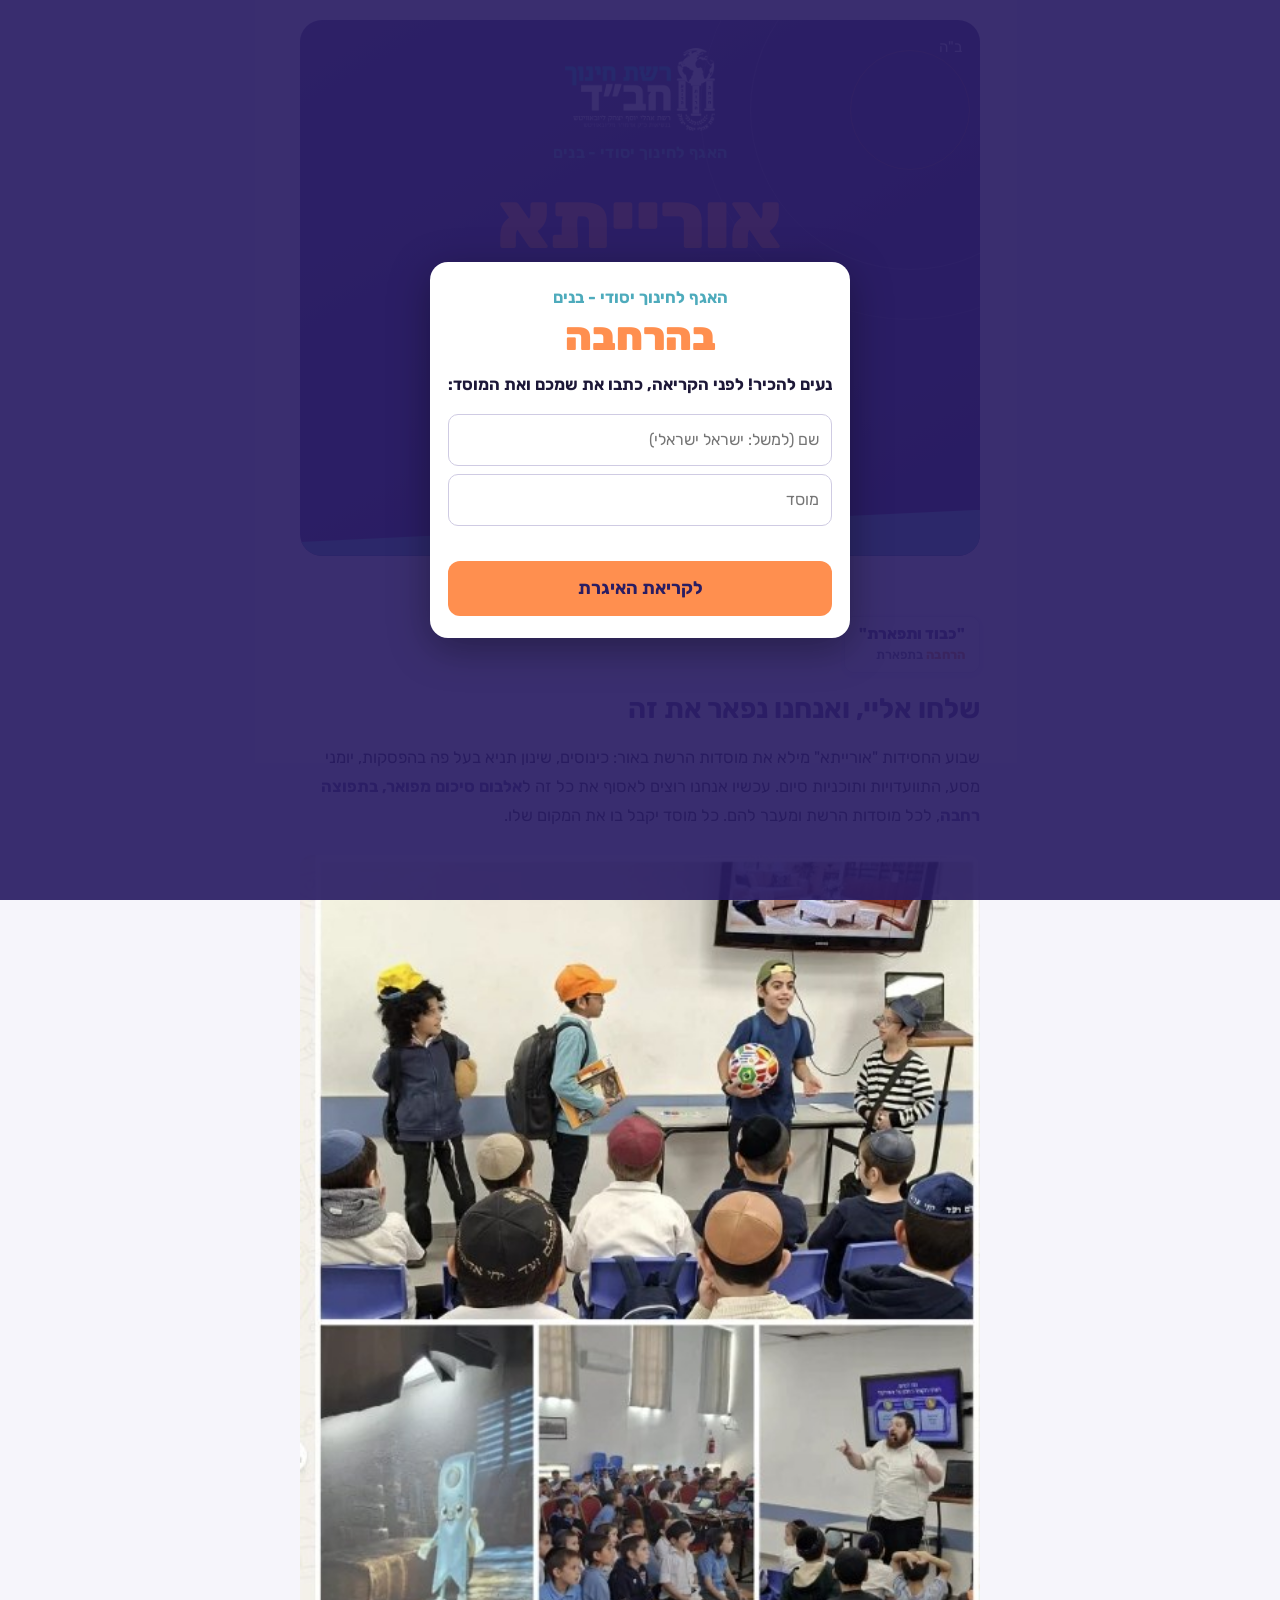
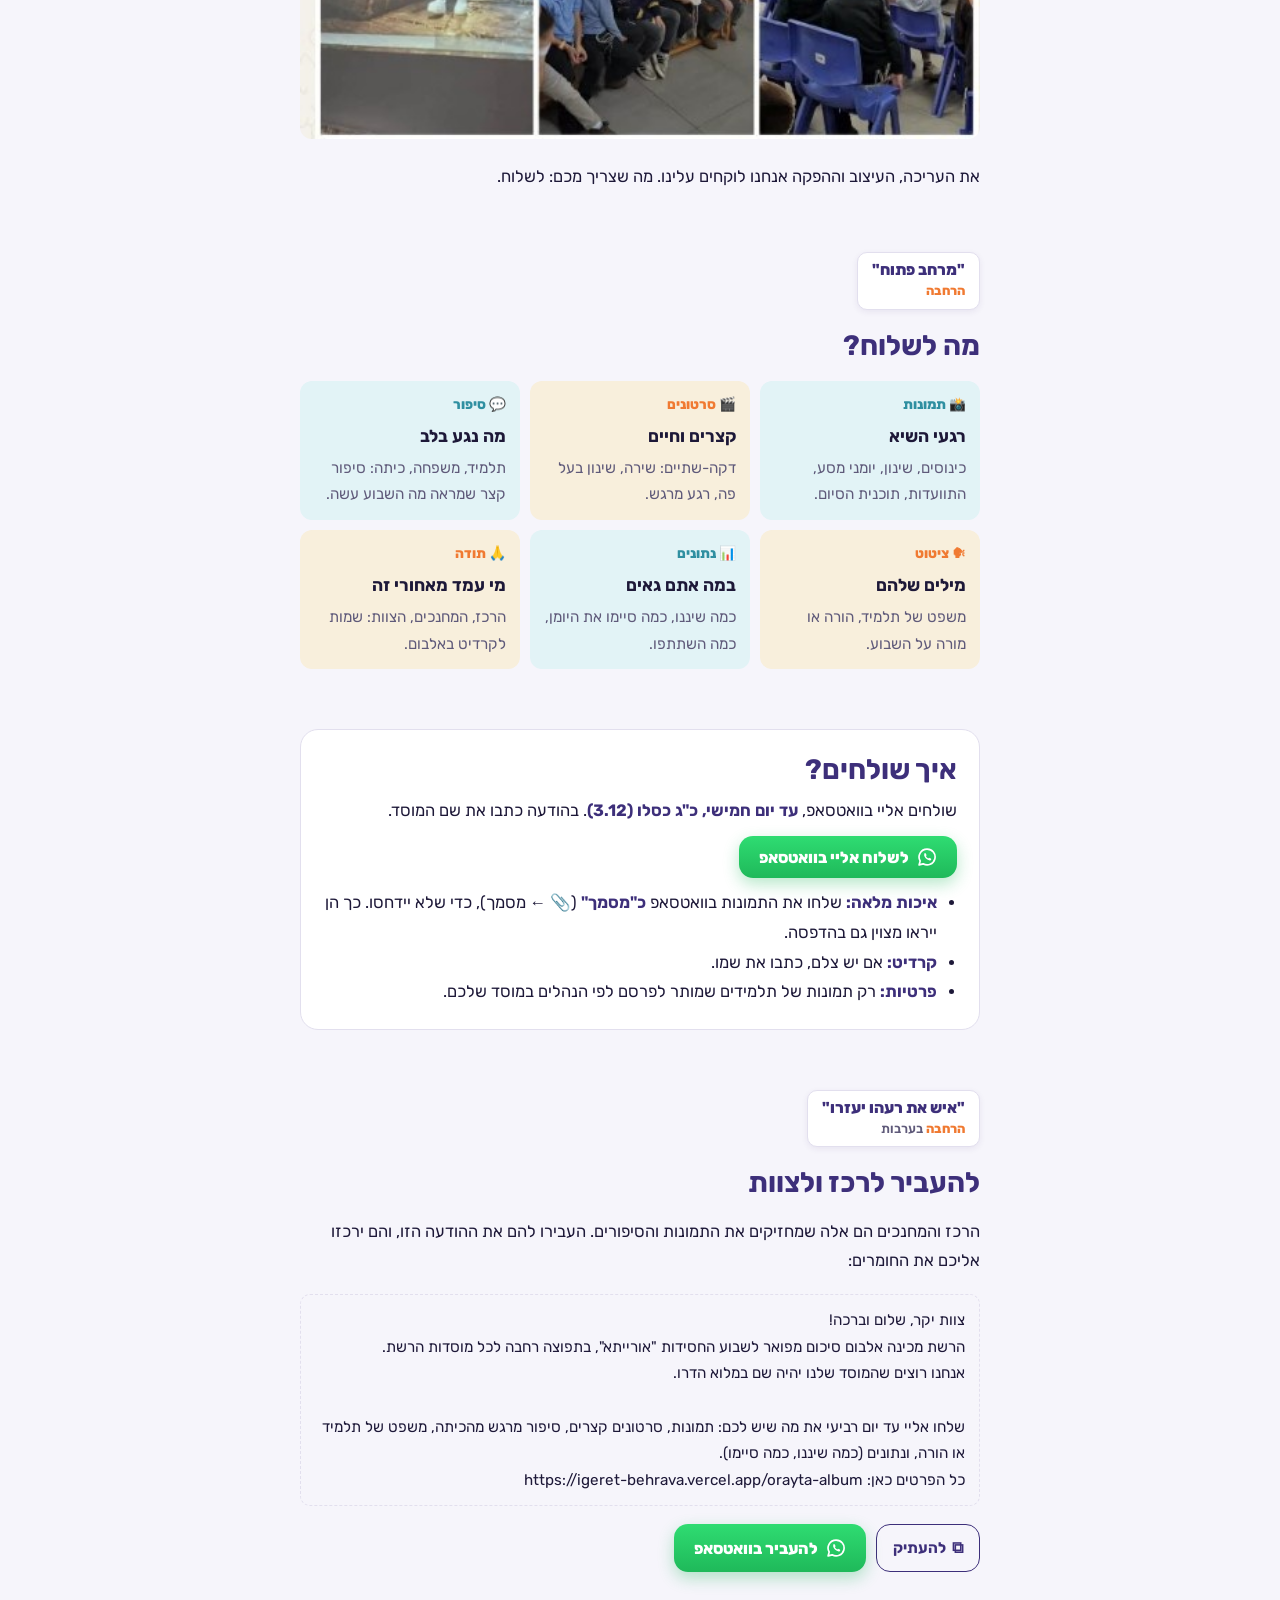
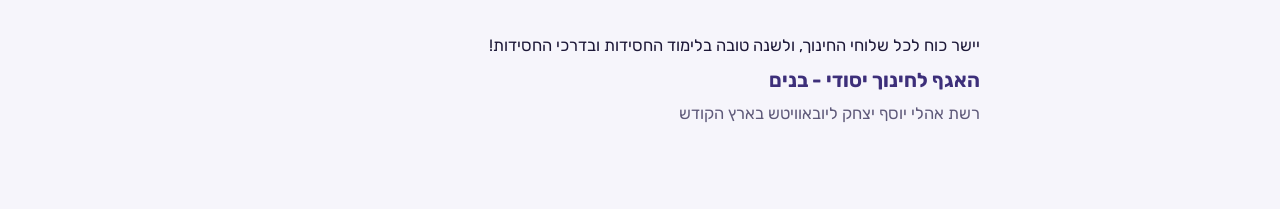
==== orayta-album/index.html @ 4c63851b "Orayta album: a standalone page – what to send, how, and a message for the staff; linked from Vayish" ====
<!doctype html>
<html lang="he" dir="rtl">
<head>
<meta charset="utf-8">
<meta name="viewport" content="width=device-width, initial-scale=1, viewport-fit=cover">
<title>בהרחבה · אלבום שבוע החסידות &quot;אורייתא&quot;</title>
<meta name="description" content="אלבום שבוע החסידות &quot;אורייתא&quot; | האגף לחינוך יסודי - בנים">
<meta property="og:type" content="article">
<meta property="og:title" content="בהרחבה | אלבום שבוע החסידות &quot;אורייתא&quot;">
<meta property="og:description" content="האגף לחינוך יסודי - בנים · רשת אהלי יוסף יצחק">
<meta property="og:image" content="https://igeret-behrava.vercel.app/orayta-album/cover.png?v=faf0946f">
<meta property="og:image:width" content="1200">
<meta property="og:image:height" content="630">
<meta property="og:url" content="https://igeret-behrava.vercel.app/orayta-album">
<meta name="twitter:card" content="summary_large_image">
<link rel="icon" href="/favicon.png">
<style>:root{padding-top:env(safe-area-inset-top);padding-bottom:env(safe-area-inset-bottom)}body{margin:0}img{max-width:100%}[hidden]{display:none!important}</style>
</head>
<body>
<link rel="preconnect" href="https://fonts.googleapis.com">
<link rel="stylesheet" href="https://fonts.googleapis.com/css2?family=Rubik:wght@400;500;700;800;900&display=swap">
<style>
/* Layout: one calm reading column that "breathes" — wide air between sections; rings motif = הרחבה. Brand: network purple + turquoise. */
:root{
  --bg:#f6f5fb; --surface:#ffffff; --ink:#1d1838; --muted:#5f5a7a; --line:#e2dfee;
  --brand:#3d2f7a; --brand-soft:#eeebf7; --orange:#f07a32; --teal:#2f8fa1; --teal-soft:#e2f3f6; --gold:#b9861f; --gold-soft:#f8efdc;
  --fill:#fff2b3; --fill-ink:#5a4500; --btn-ink:#ffffff;
  --display:"Rubik","Segoe UI",Arial,sans-serif;
  --body:"Rubik","Segoe UI",Arial,sans-serif;
  --r:14px;
}
@media (prefers-color-scheme: dark){:root:not([data-theme="light"]){
  --bg:#120f22; --surface:#1b1731; --ink:#ece9f7; --muted:#a49fbe; --line:#2c2748;
  --brand:#b8aef0; --brand-soft:#2a2247; --orange:#ff8f4f; --teal:#4eabbc; --teal-soft:#14303a; --gold:#e2b45a; --gold-soft:#2b2516;
  --fill:#4a3d0c; --fill-ink:#ffe792; --btn-ink:#1b1538; color-scheme:dark}}
:root[data-theme="dark"]{
  --bg:#120f22; --surface:#1b1731; --ink:#ece9f7; --muted:#a49fbe; --line:#2c2748;
  --brand:#b8aef0; --brand-soft:#2a2247; --orange:#ff8f4f; --teal:#4eabbc; --teal-soft:#14303a; --gold:#e2b45a; --gold-soft:#2b2516;
  --fill:#4a3d0c; --fill-ink:#ffe792; --btn-ink:#1b1538; color-scheme:dark}

*{box-sizing:border-box}
body{background:var(--bg);color:var(--ink);font-family:var(--body);font-size:16.5px;line-height:1.75;font-weight:400;
  padding-left:max(16px,env(safe-area-inset-left,0px));padding-right:max(16px,env(safe-area-inset-right,0px))}
.wrap{max-width:680px;margin:0 auto;padding-block:20px 80px;display:flex;flex-direction:column;gap:60px}
h1,h2,h3{font-family:var(--display);text-wrap:balance;margin:0;line-height:1.25;color:var(--brand)}
h2{font-size:1.75rem;font-weight:700}
h3{font-size:1.2rem;font-weight:700}
p{margin:0}
.bh{font-family:var(--display);font-size:.95rem;color:var(--muted)}
.eyebrow{font-size:.8rem;font-weight:700;letter-spacing:.06em;color:var(--teal)}
.tag{display:inline-flex;flex-direction:column;align-items:flex-start;gap:0;background:var(--surface);border:1px solid var(--line);border-radius:10px;padding:6px 14px;width:fit-content;box-shadow:0 2px 6px rgba(59,42,120,.08)}
.tag b{font-weight:800;color:var(--brand);font-size:.98rem;line-height:1.35}
.tag span{font-size:.8rem;color:var(--muted);font-weight:600}
.tag i{font-style:normal;color:var(--orange);font-weight:800}
section{display:flex;flex-direction:column;gap:18px}
.lead{font-size:1.08rem;color:var(--muted)}
mark.fill{background:var(--fill);color:var(--fill-ink);padding:0 6px;border-radius:4px;font-weight:600}
strong{color:var(--brand)}

/* Hero */
.hero{position:relative;padding:28px 24px 64px;gap:14px;overflow:hidden;border-radius:22px;background:linear-gradient(150deg,#594e93 0%,#43367f 45%,#2a1d63 100%);color:#fff;align-items:center;text-align:center}
.hero::after{content:"";position:absolute;inset:auto 0 0 0;height:46px;background:#4eabbc;clip-path:polygon(0 70%,100% 0,100% 100%,0 100%)}
.hero .bh{position:absolute;top:14px;inset-inline-start:18px;color:#d9d1f2}
.hero .logo{width:150px;height:auto;position:relative}
.hero .dept{font-weight:700;font-size:1rem;color:#4eabbc;letter-spacing:.02em;position:relative;margin-top:-6px}
.hero .word{font-family:var(--display);font-weight:900;color:#ff8f4f;font-size:clamp(3rem,13vw,5rem);line-height:1;letter-spacing:-.01em;position:relative}
.hero .sub{font-weight:700;font-size:1.15rem;position:relative}
.hero .band{background:#4eabbc;color:#2a1d63;font-weight:700;font-size:.9rem;padding:5px 14px;position:relative;max-width:100%}
.hero h1{color:#fff;font-size:clamp(1.6rem,5.5vw,2.2rem);font-weight:800;position:relative;margin-top:6px}
.hero .toc{justify-content:center}.hero .toc a{background:rgba(255,255,255,.1);border-color:rgba(255,255,255,.28);color:#fff}.hero .toc a:hover{border-color:#ff8f4f}
.hero .rings span{border-color:#fff}.hero .rings span:nth-child(4){border-color:#ff8f4f}
.rings{position:absolute;inset-inline-start:-140px;top:-120px;width:420px;height:420px;pointer-events:none;opacity:.6}
.rings span{position:absolute;inset:0;border:1.5px solid var(--teal);border-radius:50%;opacity:.25;animation:breathe 7s ease-in-out infinite}
.rings span:nth-child(2){inset:50px;animation-delay:.6s;opacity:.3}
.rings span:nth-child(3){inset:100px;animation-delay:1.2s;opacity:.35;border-color:var(--brand)}
.rings span:nth-child(4){inset:150px;animation-delay:1.8s;border-color:var(--gold);opacity:.6}
@keyframes breathe{0%,100%{transform:scale(.94)}50%{transform:scale(1.05)}}
@media (prefers-reduced-motion:reduce){.rings span{animation:none}}
.brand{display:flex;justify-content:space-between;align-items:baseline;gap:12px;flex-wrap:wrap;position:relative}
.brand .name{font-family:var(--display);font-weight:900;font-size:1.05rem;color:var(--brand);letter-spacing:.02em}
.slogan{font-size:.85rem;color:var(--muted);letter-spacing:.03em;position:relative}
.hero h1{font-size:clamp(2.2rem,8vw,3.3rem);font-weight:900;position:relative}
.hero h1 em{font-style:normal;color:#ff8f4f}
.meta{font-size:.92rem;color:var(--muted);position:relative}
.toc{display:flex;flex-wrap:wrap;gap:8px;position:relative}
.toc a{font-size:.85rem;font-weight:600;color:var(--brand);text-decoration:none;border:1px solid var(--line);background:var(--surface);border-radius:999px;padding:4px 12px}
.toc a:hover{border-color:var(--brand)}

/* Torah */
.verse{font-family:var(--display);font-weight:700;font-size:clamp(1.35rem,4.6vw,1.7rem);font-weight:700;color:var(--brand);
  line-height:1.55;padding-inline-start:20px;border-inline-start:3px solid var(--orange)}
.verse small{display:block;font-family:var(--body);font-size:.85rem;font-weight:600;color:var(--muted);margin-top:6px}
.qkinds{display:grid;grid-template-columns:repeat(2,1fr);gap:10px}
.qk{background:var(--surface);border:1px solid var(--line);border-radius:var(--r);padding:14px;display:flex;flex-direction:column;gap:4px;min-width:0}
.qk .n{font-family:var(--display);font-weight:900;font-size:1.1rem;color:var(--brand)}
.qk p{font-size:.9rem;color:var(--muted);line-height:1.5}
.qk.hard{background:var(--brand);border-color:var(--brand)}
.qk.hard .n,.qk.hard p{color:#fff}
@media (prefers-color-scheme: dark){:root:not([data-theme="light"]) .qk.hard{background:#3a2c66;border-color:#3a2c66}}
:root[data-theme="dark"] .qk.hard{background:#3a2c66;border-color:#3a2c66}

/* Visit */
.stations{display:flex;gap:0;flex-wrap:wrap;margin:0;padding:0;list-style:none;counter-reset:st}
.stations li{flex:1 1 110px;display:flex;flex-direction:column;align-items:center;gap:6px;text-align:center;position:relative;padding:8px 4px;min-width:0}
.stations li::before{counter-increment:st;content:counter(st);width:34px;height:34px;border-radius:50%;display:grid;place-items:center;
  background:var(--teal-soft);color:var(--teal);font-weight:700;border:1.5px solid var(--teal);position:relative;z-index:1}
.stations li:last-child::before{background:var(--teal);color:#fff}
.stations li::after{content:"";position:absolute;top:24px;inset-inline-start:50%;width:100%;height:1.5px;background:var(--teal);opacity:.35}
.stations li:last-child::after{display:none}
.stations span{font-size:.88rem;font-weight:600}

/* Cards */
.cards{display:flex;flex-direction:column;gap:12px}
details.card{background:var(--surface);border:1px solid var(--line);border-radius:var(--r);padding:18px 20px}
details.card[open]{border-color:var(--teal)}
details.card summary{list-style:none;cursor:pointer;display:flex;flex-direction:column;gap:8px}
details.card summary::-webkit-details-marker{display:none}
details.card summary .row{display:flex;justify-content:space-between;gap:12px;align-items:flex-start}
details.card summary .chev{flex:none;color:var(--teal);font-size:1.1rem;transition:transform .2s;line-height:1.4}
details.card[open] .chev{transform:rotate(180deg)}
details.card .body{margin-top:12px;display:flex;flex-direction:column;gap:10px}
.act{font-weight:700;color:var(--orange)}
.fwd{background:var(--bg);border:1px dashed var(--line);border-radius:10px;padding:12px 14px;font-size:.95rem;white-space:pre-line}
summary:focus-visible,button:focus-visible,select:focus-visible,textarea:focus-visible,a:focus-visible{outline:2px solid var(--teal);outline-offset:3px}

/* News */
.lights{display:grid;gap:22px}
.light{display:grid;grid-template-columns:52px 1fr;gap:14px;align-items:start}
.light .place{font-family:var(--display);font-weight:900;font-size:.8rem;color:var(--gold);writing-mode:vertical-rl;transform:rotate(180deg);justify-self:center;letter-spacing:.08em;padding-top:4px}
.light div{display:flex;flex-direction:column;gap:4px;min-width:0}

/* Panels */
.panel{background:var(--surface);border:1px solid var(--line);border-radius:18px;padding:22px;display:flex;flex-direction:column;gap:16px}
.panel.riddle{background:linear-gradient(150deg,#594e93,#2a1d63);border:none;color:#fff}
.panel.riddle h2,.panel.riddle h3,.panel.riddle .eyebrow,.panel.riddle strong{color:#fff}
.panel.riddle .eyebrow{opacity:.8}
@media (prefers-color-scheme: dark){:root:not([data-theme="light"]) .panel.riddle{background:#33275c}}
:root[data-theme="dark"] .panel.riddle{background:#33275c}
.prize{display:flex;gap:14px;align-items:center;background:rgba(255,255,255,.12);border-radius:12px;padding:12px 14px}
.prize .ic{font-size:1.9rem;flex:none}
.prev{font-size:.9rem;opacity:.9;border-top:1px solid rgba(255,255,255,.25);padding-top:12px}
.panel.riddle mark.fill{background:#ffe792;color:#3b2d00}
label.q{font-weight:700;display:block;margin-bottom:6px}
.formrow{display:flex;gap:10px;flex-wrap:wrap}
.formrow>*{flex:1 1 200px;min-width:0}
select,textarea{font:inherit;font-size:16px;color:var(--ink);background:var(--bg);border:1px solid var(--line);border-radius:10px;padding:10px 12px;width:100%}
textarea{resize:vertical;min-height:76px}
button{font:inherit;font-weight:700;cursor:pointer;border:none;border-radius:10px;padding:10px 18px;background:var(--brand);color:var(--btn-ink)}
button.ghost{background:transparent;color:var(--teal);border:1px solid var(--teal)}
.panel.riddle button{background:#ff8f4f;color:#2a1d63}
button:disabled{opacity:.5;cursor:not-allowed}
.status{font-size:.88rem;color:var(--muted);min-height:1.2em}
.panel.riddle .status{color:#e9e2fb}
.note{font-size:.88rem;color:var(--muted);background:var(--teal-soft);border-radius:10px;padding:10px 14px}

.react{display:grid;grid-template-columns:repeat(4,1fr);gap:10px}
.react button{background:var(--bg);color:var(--ink);border:1px solid var(--line);display:flex;flex-direction:column;align-items:center;gap:2px;padding:12px 4px;font-weight:600;font-size:.92rem}
.react button .e{font-size:1.5rem;line-height:1.2}
.react button[aria-pressed="true"]{border-color:var(--teal);background:var(--teal-soft)}
.react a{background:var(--bg);color:var(--ink);border:1px solid var(--line);border-radius:10px;display:flex;flex-direction:column;align-items:center;gap:2px;padding:12px 4px;font-weight:600;font-size:.92rem;text-decoration:none}
.react a .e{font-size:1.5rem;line-height:1.2}
.react a[aria-pressed="true"]{border-color:var(--teal);background:var(--teal-soft)}
.react a:hover{border-color:var(--brand)}

/* Calendar */
.cal{display:flex;gap:10px;overflow-x:auto;padding-bottom:6px;scroll-snap-type:x mandatory}
.day{flex:0 0 150px;scroll-snap-align:start;background:var(--surface);border:1px solid var(--line);border-radius:var(--r);padding:14px;display:flex;flex-direction:column;gap:4px}
.day .d{font-family:var(--display);font-weight:900;font-size:1.25rem;color:var(--brand)}
.day .g{font-size:.78rem;color:var(--muted);font-variant-numeric:tabular-nums}
.day.hl{border-color:var(--gold);background:var(--gold-soft)}

/* Owner dashboard */
.owner{border:2px solid var(--gold);background:var(--gold-soft)}
.owner table{width:100%;border-collapse:collapse;font-size:.88rem}
.owner th,.owner td{text-align:start;padding:6px 8px;border-bottom:1px solid var(--line);vertical-align:top}
.owner th{font-weight:700;color:var(--muted);font-size:.78rem}
.owner .scroll{overflow-x:auto}
.owner .kpis{display:flex;gap:18px;flex-wrap:wrap}
.owner .kpis div{display:flex;flex-direction:column}
.owner .kpis b{font-family:var(--display);font-size:1.6rem;color:var(--brand);font-variant-numeric:tabular-nums}
.owner .kpis span{font-size:.8rem;color:var(--muted)}
.mini{padding:4px 10px;font-size:.8rem;border-radius:8px}



.sendbar{display:flex;gap:10px;flex-wrap:wrap;align-items:center}
.send{font-weight:700;text-decoration:none;border-radius:10px;padding:10px 16px;color:#fff;display:inline-flex;align-items:center;gap:6px}
.send.wa{background:#1f9d55}
.send.ml{background:var(--brand);color:var(--btn-ink)}
.panel.riddle .send.ml{background:#ff8f4f;color:#2a1d63}
.panel.riddle .ghost{color:#fff;border-color:rgba(255,255,255,.6)}
.hero .greet{position:relative;font-weight:700;font-size:1.05rem;color:#fff;background:rgba(255,255,255,.12);border:1px solid rgba(255,255,255,.25);border-radius:12px;padding:8px 16px}
/* Checklist */
.chk{display:flex;flex-direction:column;gap:10px}
.ci{display:flex;gap:12px;align-items:flex-start;background:var(--bg);border:1px solid var(--line);border-radius:12px;padding:12px 14px;cursor:pointer}
.ci input{width:22px;height:22px;flex:none;margin-top:3px;accent-color:var(--brand)}
.ci.on{border-color:var(--teal);background:var(--teal-soft)}
.ci.on span{color:var(--muted);text-decoration:line-through;text-decoration-color:var(--teal)}
.chk-bar{display:flex;flex-direction:column;gap:6px;font-weight:700;color:var(--brand)}
.meter{display:block;height:8px;border-radius:99px;background:var(--line);overflow:hidden}
.meter i{display:block;height:100%;width:0;background:linear-gradient(90deg,var(--teal),var(--orange));transition:width .3s}
.handoff{display:flex;flex-direction:column;gap:10px;border-top:1px dashed var(--line);padding-top:12px}
.walink{font-weight:700;color:var(--teal);text-decoration:none;border:1px solid var(--teal);border-radius:10px;padding:9px 16px}
.sign{display:flex;flex-direction:column;gap:2px}
.sign .n{font-family:var(--display);font-weight:700;font-size:1.25rem;color:var(--brand)}
.muted{color:var(--muted)}
footer{text-align:center;font-size:.85rem;color:var(--muted);display:flex;flex-direction:column;gap:4px;border-top:1px solid var(--line);padding-top:24px}
@media (max-width:460px){.qkinds{grid-template-columns:1fr}.react{grid-template-columns:repeat(2,1fr)}.stations li::after{display:none}}
.sendnow,.cta{display:inline-block;font:inherit;font-weight:700;border:none;border-radius:12px;padding:11px 22px;background:var(--orange);color:#2a1d63;cursor:pointer;text-decoration:none}
.sendnow:disabled{opacity:.7;cursor:default}
.ws{display:grid;gap:10px;grid-template-columns:repeat(auto-fit,minmax(200px,1fr))}
.w{border-radius:12px;padding:12px 14px;display:grid;gap:4px}
.w.s{background:var(--teal-soft)}
.w.c{background:var(--gold-soft)}
.w .k{font-weight:800;font-size:.85rem;color:var(--teal)}
.w.c .k{color:var(--orange)}
.w b{font-family:var(--display);font-size:1.08rem}
.w p{margin:0;font-size:.95rem;color:var(--muted)}
.wabtn{display:inline-flex;align-items:center;justify-content:center;gap:8px;font:inherit;font-weight:800;font-size:1rem;line-height:1.2;border:none;border-radius:14px;padding:11px 20px;background:linear-gradient(180deg,#2fdc72,#1fb95a);color:#fff!important;text-decoration:none;box-shadow:0 6px 16px rgba(31,185,90,.32);cursor:pointer;transition:transform .15s,box-shadow .15s}
.wabtn:hover{transform:translateY(-1px);box-shadow:0 8px 20px rgba(31,185,90,.4)}
.wabtn::before{content:"";width:20px;height:20px;flex:none;background:no-repeat center/contain url("data:image/svg+xml,%3Csvg xmlns='http://www.w3.org/2000/svg' viewBox='0 0 24 24' fill='none' stroke='white' stroke-width='2' stroke-linejoin='round'%3E%3Cpath d='M12 2.5a9.5 9.5 0 0 0-8.2 14.3L2.5 21.5l4.9-1.3A9.5 9.5 0 1 0 12 2.5z'/%3E%3Cpath d='M8.6 8.2c.3-.6.6-.7 1-.7h.5c.2 0 .4.1.5.4l.8 1.8c.1.2 0 .5-.1.6l-.6.7c.6 1.2 1.6 2.2 2.8 2.8l.7-.6c.2-.2.4-.2.6-.1l1.8.8c.3.1.4.3.4.5v.5c0 .4-.1.7-.7 1-.9.5-2.4.3-4.3-1.1-1.8-1.3-3-3-3.3-4.2-.2-.8-.1-1.4 0-1.7z' fill='white' stroke='none'/%3E%3C/svg%3E")}
.cpbtn{width:auto!important;display:inline-flex;align-items:center;gap:6px;font:inherit;font-weight:700;font-size:.95rem;border:1.5px solid var(--brand);border-radius:14px;padding:9px 16px;background:transparent;color:var(--brand);cursor:pointer}
.cpbtn::before{content:"⧉";font-size:1rem}
.panel.riddle .cpbtn{color:#fff;border-color:rgba(255,255,255,.6)}
.fwd{white-space:pre-wrap}</style>
<div class="wrap" dir="rtl" lang="he">
  <section class="hero" data-track="פתיחה">
    <div class="rings" aria-hidden="true"><span></span><span></span><span></span><span></span></div>
    <span class="bh">ב"ה</span>
    <img class="logo" alt="רשת חינוך חב&quot;ד" src="[data-uri]">
    <span class="dept">האגף לחינוך יסודי - בנים</span>
    <span class="word">אורייתא</span>
    <p class="sub">אלבום שבוע החסידות הארצי<br><span style="font-weight:500;font-size:.95rem;color:#d9d1f2">י"ב–י"ט כסלו ה'תשפ"ז</span></p>
    <p class="greet" id="greet" hidden></p>
    <h1>מה שקרה אצלכם, <em>ראוי שכולם יראו</em></h1>
  </section>

  <section data-track="האלבום">
    <span class="tag"><b>"כבוד ותפארת"</b><span><i>הרחבה</i> בתפארת</span></span>
    <h2>שלחו אליי, ואנחנו נפאר את זה</h2>
    <p>שבוע החסידות "אורייתא" מילא את מוסדות הרשת באור: כינוסים, שינון תניא בעל פה בהפסקות, יומני מסע, התוועדויות ותוכניות סיום. עכשיו אנחנו רוצים לאסוף את כל זה ל<strong>אלבום סיכום מפואר, בתפוצה רחבה</strong>, לכל מוסדות הרשת ומעבר להם. כל מוסד יקבל בו את המקום שלו.</p>
    <img src="/vayishlach/media/orayta-kinusim.jpg" alt="כינוסי הפתיחה של שבוע אורייתא" loading="lazy" style="width:100%;border-radius:12px;display:block;margin:6px 0">
    <p>את העריכה, העיצוב וההפקה אנחנו לוקחים עלינו. מה שצריך מכם: לשלוח.</p>
  </section>

  <section data-track="מה לשלוח">
    <span class="tag"><b>"מרחב פתוח"</b><span><i>הרחבה</i></span></span>
    <h2>מה לשלוח?</h2>
    <div class="ws">
      <div class="w s"><span class="k">📸 תמונות</span><b>רגעי השיא</b><p>כינוסים, שינון, יומני מסע, התוועדות, תוכנית הסיום.</p></div>
      <div class="w c"><span class="k">🎬 סרטונים</span><b>קצרים וחיים</b><p>דקה-שתיים: שירה, שינון בעל פה, רגע מרגש.</p></div>
      <div class="w s"><span class="k">💬 סיפור</span><b>מה נגע בלב</b><p>תלמיד, משפחה, כיתה: סיפור קצר שמראה מה השבוע עשה.</p></div>
      <div class="w c"><span class="k">🗣 ציטוט</span><b>מילים שלהם</b><p>משפט של תלמיד, הורה או מורה על השבוע.</p></div>
      <div class="w s"><span class="k">📊 נתונים</span><b>במה אתם גאים</b><p>כמה שיננו, כמה סיימו את היומן, כמה השתתפו.</p></div>
      <div class="w c"><span class="k">🙏 תודה</span><b>מי עמד מאחורי זה</b><p>הרכז, המחנכים, הצוות: שמות לקרדיט באלבום.</p></div>
    </div>
  </section>

  <section class="panel" data-track="איך שולחים" style="gap:10px">
    <h2 style="margin:0">איך שולחים?</h2>
    <p style="margin:0">שולחים אליי בוואטסאפ, <strong>עד יום חמישי, כ"ג כסלו (3.12)</strong>. בהודעה כתבו את שם המוסד.</p>
    <div><a class="wabtn" data-link="אלבום: וואטסאפ" href="https://wa.me/972533129694?text=%D7%9C%D7%90%D7%9C%D7%91%D7%95%D7%9D%20%22%D7%90%D7%95%D7%A8%D7%99%D7%99%D7%AA%D7%90%22%0A%D7%9E%D7%95%D7%A1%D7%93%3A%20%0A%D7%A9%D7%9D%3A%20%0A%D7%9E%D7%94%20%D7%90%D7%A0%D7%99%20%D7%A9%D7%95%D7%9C%D7%97%20%28%D7%AA%D7%9E%D7%95%D7%A0%D7%95%D7%AA%20/%20%D7%A1%D7%A8%D7%98%D7%95%D7%9F%20/%20%D7%A1%D7%99%D7%A4%D7%95%D7%A8%20/%20%D7%A0%D7%AA%D7%95%D7%A0%D7%99%D7%9D%29%3A%20%0A" target="_blank" rel="noopener">לשלוח אליי בוואטסאפ</a></div>
    <ul style="margin:0;padding-inline-start:20px;line-height:1.8">
      <li><strong>איכות מלאה:</strong> שלחו את התמונות בוואטסאפ <strong>כ"מסמך"</strong> (📎 ← מסמך), כדי שלא יידחסו. כך הן ייראו מצוין גם בהדפסה.</li>
      <li><strong>קרדיט:</strong> אם יש צלם, כתבו את שמו.</li>
      <li><strong>פרטיות:</strong> רק תמונות של תלמידים שמותר לפרסם לפי הנהלים במוסד שלכם.</li>
    </ul>
  </section>

  <section data-track="להעברה לצוות">
    <span class="tag"><b>"איש את רעהו יעזרו"</b><span><i>הרחבה</i> בערבות</span></span>
    <h2>להעביר לרכז ולצוות</h2>
    <p>הרכז והמחנכים הם אלה שמחזיקים את התמונות והסיפורים. העבירו להם את ההודעה הזו, והם ירכזו אליכם את החומרים:</p>
    <div class="fwd" id="fwd-album">צוות יקר, שלום וברכה!
הרשת מכינה אלבום סיכום מפואר לשבוע החסידות "אורייתא", בתפוצה רחבה לכל מוסדות הרשת.
אנחנו רוצים שהמוסד שלנו יהיה שם במלוא הדרו.

שלחו אליי עד יום רביעי את מה שיש לכם: תמונות, סרטונים קצרים, סיפור מרגש מהכיתה, משפט של תלמיד או הורה, ונתונים (כמה שיננו, כמה סיימו).
כל הפרטים כאן: https://igeret-behrava.vercel.app/orayta-album</div>
    <div style="display:flex;gap:10px;flex-wrap:wrap"><button type="button" class="cpbtn" data-copy="fwd-album">להעתיק</button><a class="wabtn" data-link="אלבום: העברה לצוות" href="https://wa.me/?text=%D7%A6%D7%95%D7%95%D7%AA%20%D7%99%D7%A7%D7%A8%2C%20%D7%A9%D7%9C%D7%95%D7%9D%20%D7%95%D7%91%D7%A8%D7%9B%D7%94%21%0A%D7%94%D7%A8%D7%A9%D7%AA%20%D7%9E%D7%9B%D7%99%D7%A0%D7%94%20%D7%90%D7%9C%D7%91%D7%95%D7%9D%20%D7%A1%D7%99%D7%9B%D7%95%D7%9D%20%D7%9E%D7%A4%D7%95%D7%90%D7%A8%20%D7%9C%D7%A9%D7%91%D7%95%D7%A2%20%D7%94%D7%97%D7%A1%D7%99%D7%93%D7%95%D7%AA%20%22%D7%90%D7%95%D7%A8%D7%99%D7%99%D7%AA%D7%90%22%2C%20%D7%91%D7%AA%D7%A4%D7%95%D7%A6%D7%94%20%D7%A8%D7%97%D7%91%D7%94%20%D7%9C%D7%9B%D7%9C%20%D7%9E%D7%95%D7%A1%D7%93%D7%95%D7%AA%20%D7%94%D7%A8%D7%A9%D7%AA.%0A%D7%90%D7%A0%D7%97%D7%A0%D7%95%20%D7%A8%D7%95%D7%A6%D7%99%D7%9D%20%D7%A9%D7%94%D7%9E%D7%95%D7%A1%D7%93%20%D7%A9%D7%9C%D7%A0%D7%95%20%D7%99%D7%94%D7%99%D7%94%20%D7%A9%D7%9D%20%D7%91%D7%9E%D7%9C%D7%95%D7%90%20%D7%94%D7%93%D7%A8%D7%95.%0A%0A%D7%A9%D7%9C%D7%97%D7%95%20%D7%90%D7%9C%D7%99%D7%99%20%D7%A2%D7%93%20%D7%99%D7%95%D7%9D%20%D7%A8%D7%91%D7%99%D7%A2%D7%99%20%D7%90%D7%AA%20%D7%9E%D7%94%20%D7%A9%D7%99%D7%A9%20%D7%9C%D7%9B%D7%9D%3A%20%D7%AA%D7%9E%D7%95%D7%A0%D7%95%D7%AA%2C%20%D7%A1%D7%A8%D7%98%D7%95%D7%A0%D7%99%D7%9D%20%D7%A7%D7%A6%D7%A8%D7%99%D7%9D%2C%20%D7%A1%D7%99%D7%A4%D7%95%D7%A8%20%D7%9E%D7%A8%D7%92%D7%A9%20%D7%9E%D7%94%D7%9B%D7%99%D7%AA%D7%94%2C%20%D7%9E%D7%A9%D7%A4%D7%98%20%D7%A9%D7%9C%20%D7%AA%D7%9C%D7%9E%D7%99%D7%93%20%D7%90%D7%95%20%D7%94%D7%95%D7%A8%D7%94%2C%20%D7%95%D7%A0%D7%AA%D7%95%D7%A0%D7%99%D7%9D%20%28%D7%9B%D7%9E%D7%94%20%D7%A9%D7%99%D7%A0%D7%A0%D7%95%2C%20%D7%9B%D7%9E%D7%94%20%D7%A1%D7%99%D7%99%D7%9E%D7%95%29.%0A%D7%9B%D7%9C%20%D7%94%D7%A4%D7%A8%D7%98%D7%99%D7%9D%20%D7%9B%D7%90%D7%9F%3A%20https%3A//igeret-behrava.vercel.app/orayta-album" target="_blank" rel="noopener">להעביר בוואטסאפ</a></div>
  </section>

  <section class="sign" data-track="סיום">
    <p>יישר כוח לכל שלוחי החינוך, ולשנה טובה בלימוד החסידות ובדרכי החסידות!</p>
    <span class="n">האגף לחינוך יסודי - בנים</span>
    <span class="muted">רשת אהלי יוסף יצחק ליובאוויטש בארץ הקודש</span>
  </section>
</div>
<script>
(function(){
  var T=function(w,d){ if(window.__track) window.__track(w,d||""); };
  document.querySelectorAll("a[data-link]").forEach(function(a){ a.addEventListener("click",function(){ T("לחץ על קישור",a.dataset.link); }) });
  document.querySelectorAll("[data-copy]").forEach(function(b){ b.addEventListener("click",function(){
    var src=document.getElementById(b.dataset.copy), text=src.innerText;
    (navigator.clipboard?navigator.clipboard.writeText(text):Promise.reject()).then(function(){b.textContent="הועתק ✓"},function(){b.textContent="לא הועתק"});
    T("העביר הודעה","אלבום: העתקה");
  }) });
})();
</script>
<script>
/* Silent tracking: every open, click and answer goes to the Apps Script log.
   The reader sees nothing change except a small confirmation. */
(function(){
  var TRACK_URL = "https://script.google.com/macros/s/AKfycbw-GjxvO6u1KoxGlAFgXl-W30OwkEsooqXbS0qrD4GWhcCx_ZfBjNKqcIRBkP-ZPMf7/exec";   // Apps Script web-app address (…/exec). Empty = tracking off.
  var WEEK = "אלבום אורייתא";

  function who(){
    var id=(location.hash||"").slice(1), out={n:"",i:"",id:""};
    if(/^g-[0-9a-f]+$/.test(id)){
      try{
        var b=new Uint8Array(id.slice(2).match(/../g).map(function(h){return parseInt(h,16)}));
        var t=new TextDecoder().decode(b).split("|");
        out={n:t[0]||"",i:t[1]||"",id:t[3]||""};
        if(out.n) window.__igMe=out;
        try{ if(out.n) localStorage.setItem("igeret-me", JSON.stringify(out)); }catch(e){}
      }catch(e){}
    }
    if(!out.n){ try{ var m=JSON.parse(localStorage.getItem("igeret-me")||"null"); if(m&&m.n) out=m; }catch(e){} }
    if(!out.n && window.__igMe) out=window.__igMe;
    return out;
  }
  // A random id per device, so one personal link opened on two devices shows up
  function device(){
    var d="";
    try{ d=localStorage.getItem("igeret-dv")||""; }catch(e){}
    if(!d){ d=window.__igDv||Math.random().toString(36).slice(2,8); window.__igDv=d; try{ localStorage.setItem("igeret-dv",d); }catch(e){} }
    return d;
  }
  function hex(str){ return Array.prototype.map.call(new TextEncoder().encode(str),function(b){return ("0"+b.toString(16)).slice(-2)}).join(""); }
  function unhex(h){ try{ return new TextDecoder().decode(new Uint8Array(h.match(/../g).map(function(x){return parseInt(x,16)}))); }catch(e){ return ""; } }
  var params=new URLSearchParams(location.search);
  var SRC=(params.get("src")||"").slice(0,40);                      // which group or broadcast link
  var FROM=/^[0-9a-f]+$/.test(params.get("from")||"") ? unhex(params.get("from")).split("|") : null;   // who passed the link on
  // The address in the browser now names the reader, without their identity.
  // If they copy it and send it on, the next reader must identify and is logged as "הגיע דרך" them.
  function markAddress(w){
    try{
      var q=new URLSearchParams(); if(SRC) q.set("src",SRC); q.set("from",hex(w.n+"|"+(w.i||"")));
      history.replaceState(null,"",location.pathname+"?"+q.toString());
    }catch(e){}
  }
  function openDetails(w, extra){
    var parts=[]; if(extra) parts.push(extra);
    if(FROM && FROM[0] && FROM[0]!==w.n) parts.push("הגיע דרך: הרב "+FROM[0]+(FROM[1]?" ("+FROM[1]+")":""));
    if(SRC) parts.push("קישור: "+SRC);
    return parts.join(" | ");
  }

  function send(what, details){
    if(!TRACK_URL) return false;
    var w=who();
    var q="a=ev&w="+encodeURIComponent(WEEK)+"&what="+encodeURIComponent(what)+
          "&d="+encodeURIComponent(details||"")+"&n="+encodeURIComponent(w.n)+
          "&i="+encodeURIComponent(w.i)+"&id="+encodeURIComponent(w.id)+"&dv="+encodeURIComponent(device());
    var url=TRACK_URL+"?"+q;
    try{ if(navigator.sendBeacon && navigator.sendBeacon(url)) return true; }catch(e){}
    try{ fetch(url,{method:"POST",mode:"no-cors",keepalive:true}); return true; }catch(e){}
    try{ (new Image()).src=url; return true; }catch(e){}
    return false;
  }
  window.__track = send;
  window.__who = who;
  window.__wallUrl = TRACK_URL ? TRACK_URL+"?a=wall&w="+encodeURIComponent(WEEK) : "";
  if(!TRACK_URL) return;

  // Opened from a shared link (WhatsApp group or broadcast): ask once who is reading
  function greetName(w){
    var g=document.getElementById("greet"); if(!g) return;
    g.textContent="לכבוד שליח הרבי בחינוך, הרב "+w.n+(w.i?" | "+w.i:""); g.hidden=false;
    // "Not you?": forget this name on this device and ask again (for shared or test devices)
    var x=document.createElement("a"); x.href="#"; x.textContent="לא אתה?"; x.className="notme";
    x.setAttribute("style","display:block;font-size:.78rem;color:#d9d1f2;margin-top:4px;text-decoration:underline");
    x.addEventListener("click",function(e){ e.preventDefault();
      try{ localStorage.removeItem("igeret-me"); }catch(_){}
      window.__igMe=null; send("לא אני",w.n);
      location.replace(location.pathname+location.search.replace(/([?&])from=[^&]*&?/,"$1").replace(/[?&]$/,""));
    });
    g.appendChild(x);
  }
  var me=who();
  if(me.n){ greetName(me); send("פתח את האיגרת",openDetails(me,"")); markAddress(me); }
  else {
    // Must identify before reading: a window over the letter, no way to skip
    var box=document.createElement("div");
    box.className="whoami";
    box.setAttribute("role","dialog"); box.setAttribute("aria-modal","true");
    box.setAttribute("style","position:fixed;inset:0;z-index:9999;background:rgba(42,29,99,.92);display:flex;align-items:center;justify-content:center;padding:16px;font-family:Rubik,Arial,sans-serif");
    box.innerHTML='<div style="background:#fff;color:#1d1838;border-radius:18px;padding:22px 18px;max-width:420px;width:100%;text-align:center;box-shadow:0 10px 40px rgba(0,0,0,.35)">'+
      '<div style="color:#4eabbc;font-weight:700">האגף לחינוך יסודי - בנים</div>'+
      '<div style="font-size:40px;font-weight:900;color:#ff8f4f;line-height:1.2">בהרחבה</div>'+
      '<p style="margin:10px 0 14px;font-weight:700">נעים להכיר! לפני הקריאה, כתבו את שמכם ואת המוסד:</p>'+
      '<input id="me-n" autocomplete="name" placeholder="שם (למשל: ישראל ישראלי)" style="display:block;width:100%;box-sizing:border-box;font:inherit;font-size:16px;padding:11px 12px;border-radius:10px;border:1px solid #cfcbe3;margin-bottom:8px">'+
      '<input id="me-i" autocomplete="organization" placeholder="מוסד" style="display:block;width:100%;box-sizing:border-box;font:inherit;font-size:16px;padding:11px 12px;border-radius:10px;border:1px solid #cfcbe3;margin-bottom:10px">'+
      '<p id="me-err" style="color:#c0392b;min-height:1.2em;margin:0 0 8px;font-size:14px"></p>'+
      '<button type="button" id="me-ok" style="width:100%;font:inherit;font-size:18px;font-weight:700;border:none;border-radius:12px;padding:12px;background:#ff8f4f;color:#2a1d63;cursor:pointer">לקריאת האיגרת</button></div>';
    document.body.appendChild(box);
    var oldOverflow=document.documentElement.style.overflow;
    document.documentElement.style.overflow="hidden";
    function done(){
      var n=box.querySelector("#me-n").value.trim().replace(/^הרב\s+/,""), i=box.querySelector("#me-i").value.trim();
      n=n.replace(/\s+/g," "); i=i.replace(/\s+/g," ");
      var err=box.querySelector("#me-err"), heb=/[\u05D0-\u05EA]/g;
      if(!n||!i){ err.textContent="צריך למלא גם שם וגם מוסד."; return; }
      if(!/^[\u05D0-\u05EA"'׳״.\- ]+$/.test(n)||n.split(" ").filter(function(x){return (x.match(heb)||[]).length>=2}).length<2){
        err.textContent="נא לכתוב שם פרטי ושם משפחה, באותיות עבריות."; return; }
      if(!/^[\u05D0-\u05EA0-9"'׳״.,()\- ]+$/.test(i)||(i.match(heb)||[]).length<3){
        err.textContent="נא לכתוב את שם המוסד באותיות עבריות."; return; }
      var w={n:n,i:i,id:""}; window.__igMe=w;
      try{ localStorage.setItem("igeret-me", JSON.stringify(w)); }catch(e){}
      box.remove(); document.documentElement.style.overflow=oldOverflow; greetName(w);
      send("פתח את האיגרת",openDetails(w,"הזדהה בכניסה")); markAddress(w);
      try{ dispatchEvent(new CustomEvent("igme")); }catch(e){}
    }
    // Left without filling in a name: one row, so these visits are still counted
    var left=false;
    function leftAnon(){ if(left||document.body.contains(box)===false) return; left=true; send("נכנס ולא הזדהה",openDetails({n:""},"")); }
    addEventListener("pagehide",leftAnon);
    document.addEventListener("visibilitychange",function(){ if(document.visibilityState==="hidden") leftAnon(); });
    box.querySelector("#me-ok").addEventListener("click",done);
    box.addEventListener("keydown",function(e){ if(e.key==="Enter") done(); });
  }

  // Which parts were read: one summary row when the reader leaves
  var seen=[], reported=false;
  try{
    // A part counts as read when 45% of it is on screen, or when it fills 40% of the screen
    // (long parts never reach 45% on a phone)
    var th=[]; for(var t=0;t<=20;t++) th.push(t/20);
    var io=new IntersectionObserver(function(es){es.forEach(function(en){
      var k=en.target.getAttribute("data-track"), vh=window.innerHeight||800;
      var enough=en.intersectionRatio>=.45 || en.intersectionRect.height>=vh*.4;
      if(en.isIntersecting && enough && k && seen.indexOf(k)<0) seen.push(k);
    })},{threshold:th});
    document.querySelectorAll("section[data-track]").forEach(function(s){io.observe(s)});
  }catch(e){}
  document.querySelectorAll("details[data-track]").forEach(function(d){
    d.addEventListener("toggle",function(){var k=d.getAttribute("data-track");if(d.open&&seen.indexOf(k)<0)seen.push(k)});
  });
  function report(){ if(reported||!seen.length||!who().n) return; reported=true; send("קרא חלקים", seen.join(", ")); }
  document.addEventListener("visibilitychange",function(){ if(document.visibilityState==="hidden") report(); });
  addEventListener("pagehide",report);

  // Reactions: a quiet tick, logged at once
  var LB={read:"קראתי",strong:"מחזק",idea:"יש לי רעיון",training:"אשמח להדרכה"};
  document.querySelectorAll("#react a, #react button").forEach(function(b){
    b.addEventListener("click",function(){
      var on=b.getAttribute("aria-pressed")==="true";
      send(on?LB[b.dataset.k]:"ביטל: "+LB[b.dataset.k],"");
    });
  });

  // Riddle and question: a single "שליחה" button instead of WhatsApp/email
  function replaceBar(prefix, label, build, ok){
    var bar=document.getElementById(prefix+"-wa"); if(!bar) return;
    bar=bar.parentNode;
    var btn=document.createElement("button");
    btn.type="button"; btn.textContent=label; btn.className="sendnow";
    bar.innerHTML=""; bar.appendChild(btn);
    btn.addEventListener("click",function(){
      var m=build(); var st=document.getElementById(prefix+"-status");
      if(!m){ return; }
      send(m.what,m.d); btn.textContent="נשלח ✓"; btn.disabled=true;
      if(st) st.textContent=ok;
    });
  }
  replaceBar("r","שליחת התשובה",function(){
    var who_=document.getElementById("r-who").value, sec=document.getElementById("r-secret").value.trim(), bl=document.getElementById("r-bless").value.trim();
    if(!who_||!sec||!bl){ document.getElementById("r-status").textContent="כדי להיכנס להגרלה צריך לענות על שלוש השאלות."; return null; }
    return {what:"תשובה לחידה", d:"מוסד: "+who_+" | הסוד: "+sec+" | ברכה: "+bl};
  },"התשובה נקלטה ונכנסה להגרלה. הפתרון יפורסם באיגרת הבאה.");
  replaceBar("ask","שלח שאלה",function(){
    var t=document.getElementById("ask-text").value.trim();
    if(!t){ document.getElementById("ask-status").textContent="כתבו את השאלה לפני השליחה."; return null; }
    return {what:"שאלה", d:t};
  },"השאלה נשלחה, ונחזור אליך באופן אישי. יישר כוח על האומץ לשאול!");

  // Checklist: every tick is logged
  document.querySelectorAll("#chk input[type=checkbox]").forEach(function(c){
    c.addEventListener("change",function(){
      var txt=(c.parentNode.querySelector("span")||{}).textContent||c.dataset.k;
      send(c.checked?"צ'ק-ליסט: סימן":"צ'ק-ליסט: ביטל", txt.slice(0,80));
    });
  });
  var cc=document.getElementById("chk-copy"), cw=document.getElementById("chk-wa");
  function handed(){ send("צ'ק-ליסט: העביר להמשך טיפול", (document.getElementById("chk-to")||{}).value||""); }
  if(cc) cc.addEventListener("click",handed);
  if(cw) cw.addEventListener("click",handed);

  // Copy buttons (messages to parents / teachers)
  document.querySelectorAll("[data-copy]").forEach(function(b){
    b.addEventListener("click",function(){ send("העתיק הודעה", b.getAttribute("data-copy")); });
  });

  // Videos and PDF
  document.querySelectorAll("video").forEach(function(v){
    var once=false; v.addEventListener("play",function(){ if(!once){once=true; send("צפה בסרטון",(v.getAttribute("aria-label")||"").slice(0,60));} });
  });
  document.querySelectorAll('a[href$=".pdf"]').forEach(function(a){
    a.addEventListener("click",function(){ send("פתח את התדריך המלא",""); });
  });
})();

</script>
</body>
</html>
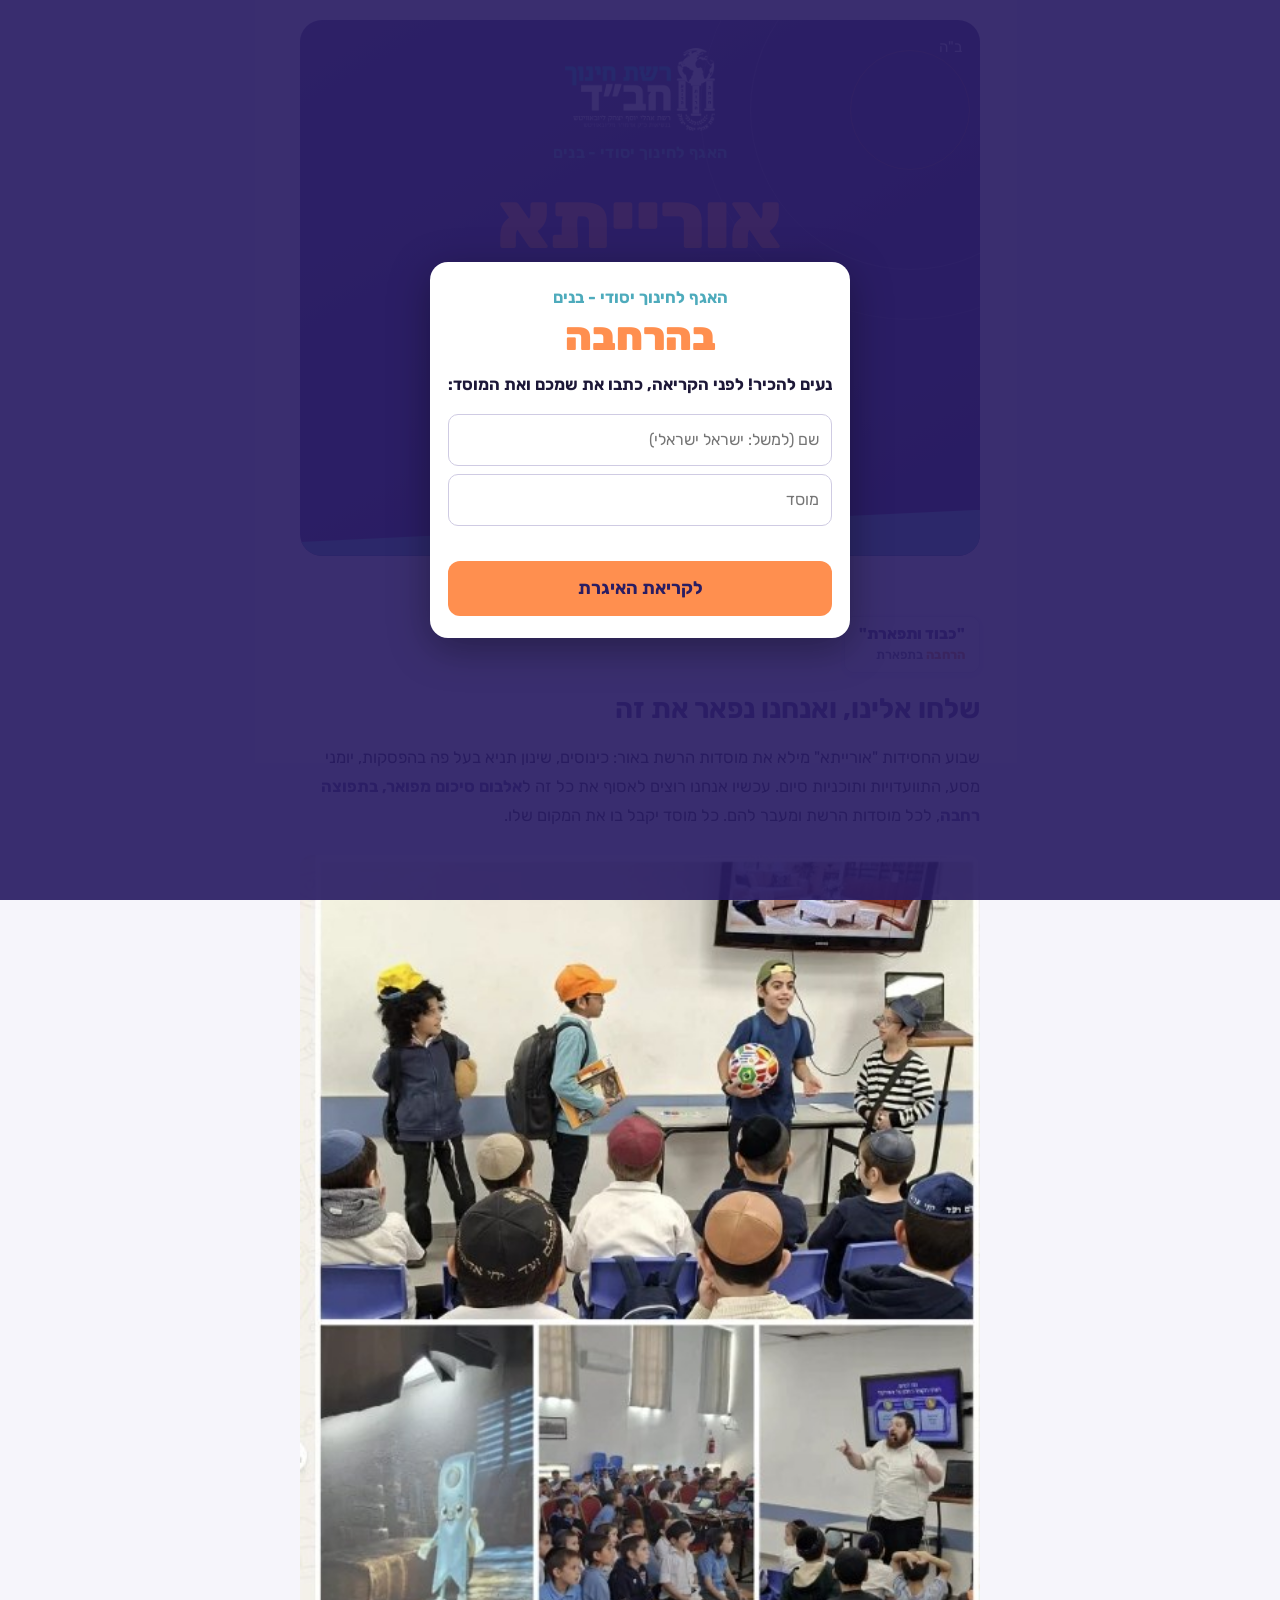
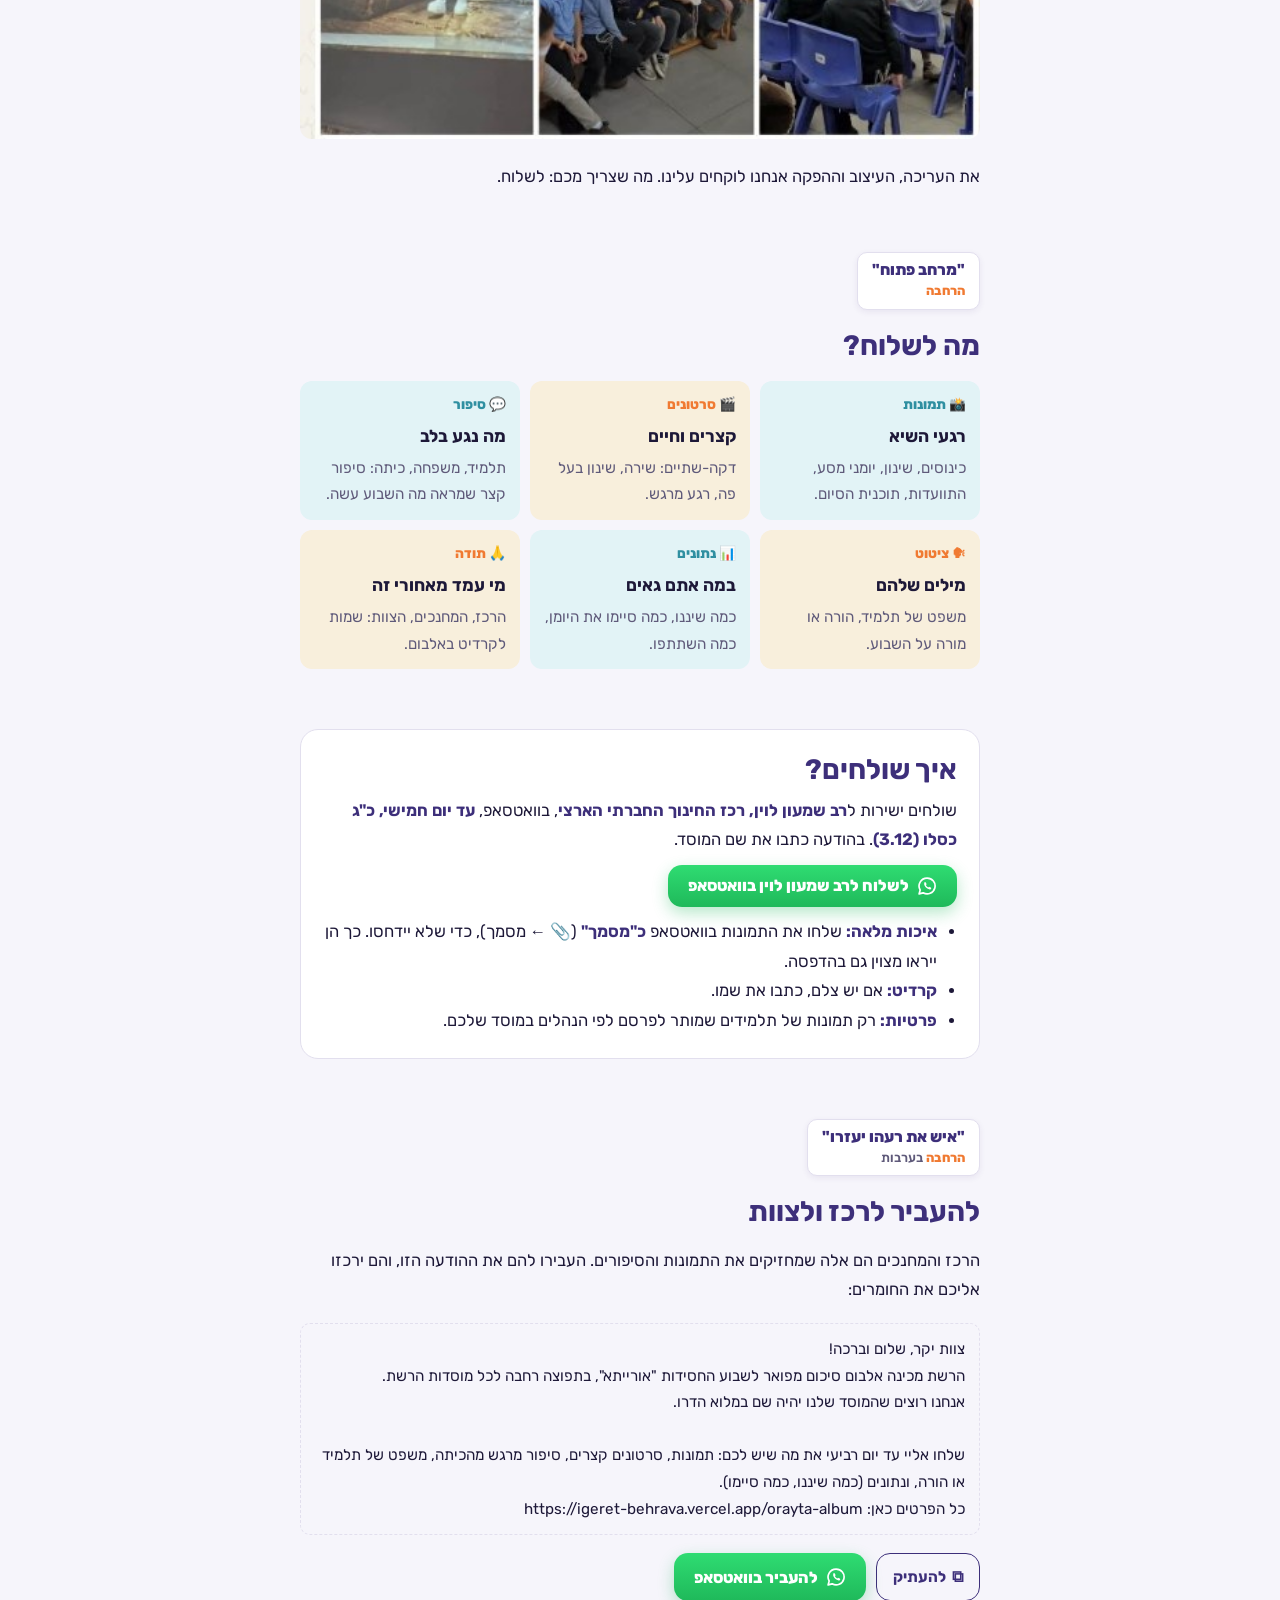
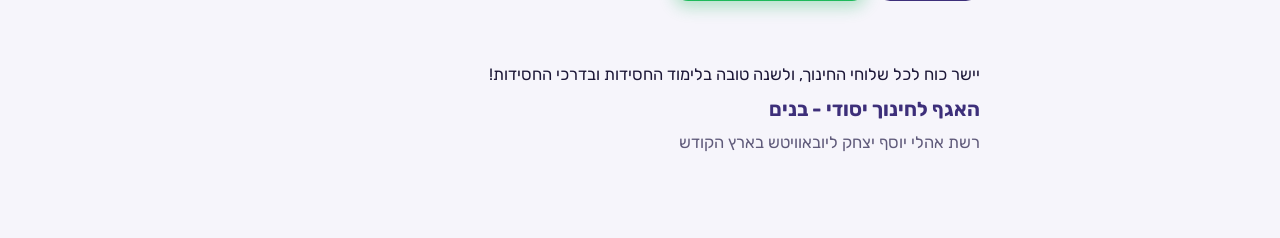
==== commit 27714108: "Orayta album: 'send to us', straight to Rabbi Shimon Levin on WhatsApp Co-Authored-By: Claude Opus 5" ====
--- a/orayta-album/index.html
+++ b/orayta-album/index.html
@@ -237,7 +237,7 @@
 
   <section data-track="האלבום">
     <span class="tag"><b>"כבוד ותפארת"</b><span><i>הרחבה</i> בתפארת</span></span>
-    <h2>שלחו אליי, ואנחנו נפאר את זה</h2>
+    <h2>שלחו אלינו, ואנחנו נפאר את זה</h2>
     <p>שבוע החסידות "אורייתא" מילא את מוסדות הרשת באור: כינוסים, שינון תניא בעל פה בהפסקות, יומני מסע, התוועדויות ותוכניות סיום. עכשיו אנחנו רוצים לאסוף את כל זה ל<strong>אלבום סיכום מפואר, בתפוצה רחבה</strong>, לכל מוסדות הרשת ומעבר להם. כל מוסד יקבל בו את המקום שלו.</p>
     <img src="/vayishlach/media/orayta-kinusim.jpg" alt="כינוסי הפתיחה של שבוע אורייתא" loading="lazy" style="width:100%;border-radius:12px;display:block;margin:6px 0">
     <p>את העריכה, העיצוב וההפקה אנחנו לוקחים עלינו. מה שצריך מכם: לשלוח.</p>
@@ -258,8 +258,8 @@
 
   <section class="panel" data-track="איך שולחים" style="gap:10px">
     <h2 style="margin:0">איך שולחים?</h2>
-    <p style="margin:0">שולחים אליי בוואטסאפ, <strong>עד יום חמישי, כ"ג כסלו (3.12)</strong>. בהודעה כתבו את שם המוסד.</p>
-    <div><a class="wabtn" data-link="אלבום: וואטסאפ" href="https://wa.me/972533129694?text=%D7%9C%D7%90%D7%9C%D7%91%D7%95%D7%9D%20%22%D7%90%D7%95%D7%A8%D7%99%D7%99%D7%AA%D7%90%22%0A%D7%9E%D7%95%D7%A1%D7%93%3A%20%0A%D7%A9%D7%9D%3A%20%0A%D7%9E%D7%94%20%D7%90%D7%A0%D7%99%20%D7%A9%D7%95%D7%9C%D7%97%20%28%D7%AA%D7%9E%D7%95%D7%A0%D7%95%D7%AA%20/%20%D7%A1%D7%A8%D7%98%D7%95%D7%9F%20/%20%D7%A1%D7%99%D7%A4%D7%95%D7%A8%20/%20%D7%A0%D7%AA%D7%95%D7%A0%D7%99%D7%9D%29%3A%20%0A" target="_blank" rel="noopener">לשלוח אליי בוואטסאפ</a></div>
+    <p style="margin:0">שולחים ישירות ל<strong>רב שמעון לוין, רכז החינוך החברתי הארצי</strong>, בוואטסאפ, <strong>עד יום חמישי, כ"ג כסלו (3.12)</strong>. בהודעה כתבו את שם המוסד.</p>
+    <div><a class="wabtn" data-link="אלבום: וואטסאפ" href="https://wa.me/972524714460?text=%D7%A9%D7%9C%D7%95%D7%9D%20%D7%94%D7%A8%D7%91%20%D7%A9%D7%9E%D7%A2%D7%95%D7%9F%2C%0A%D7%9C%D7%90%D7%9C%D7%91%D7%95%D7%9D%20%22%D7%90%D7%95%D7%A8%D7%99%D7%99%D7%AA%D7%90%22%0A%D7%9E%D7%95%D7%A1%D7%93%3A%20%0A%D7%A9%D7%9D%3A%20%0A%D7%9E%D7%94%20%D7%90%D7%A0%D7%99%20%D7%A9%D7%95%D7%9C%D7%97%20%28%D7%AA%D7%9E%D7%95%D7%A0%D7%95%D7%AA%20/%20%D7%A1%D7%A8%D7%98%D7%95%D7%9F%20/%20%D7%A1%D7%99%D7%A4%D7%95%D7%A8%20/%20%D7%A0%D7%AA%D7%95%D7%A0%D7%99%D7%9D%29%3A%20%0A" target="_blank" rel="noopener">לשלוח לרב שמעון לוין בוואטסאפ</a></div>
     <ul style="margin:0;padding-inline-start:20px;line-height:1.8">
       <li><strong>איכות מלאה:</strong> שלחו את התמונות בוואטסאפ <strong>כ"מסמך"</strong> (📎 ← מסמך), כדי שלא יידחסו. כך הן ייראו מצוין גם בהדפסה.</li>
       <li><strong>קרדיט:</strong> אם יש צלם, כתבו את שמו.</li>
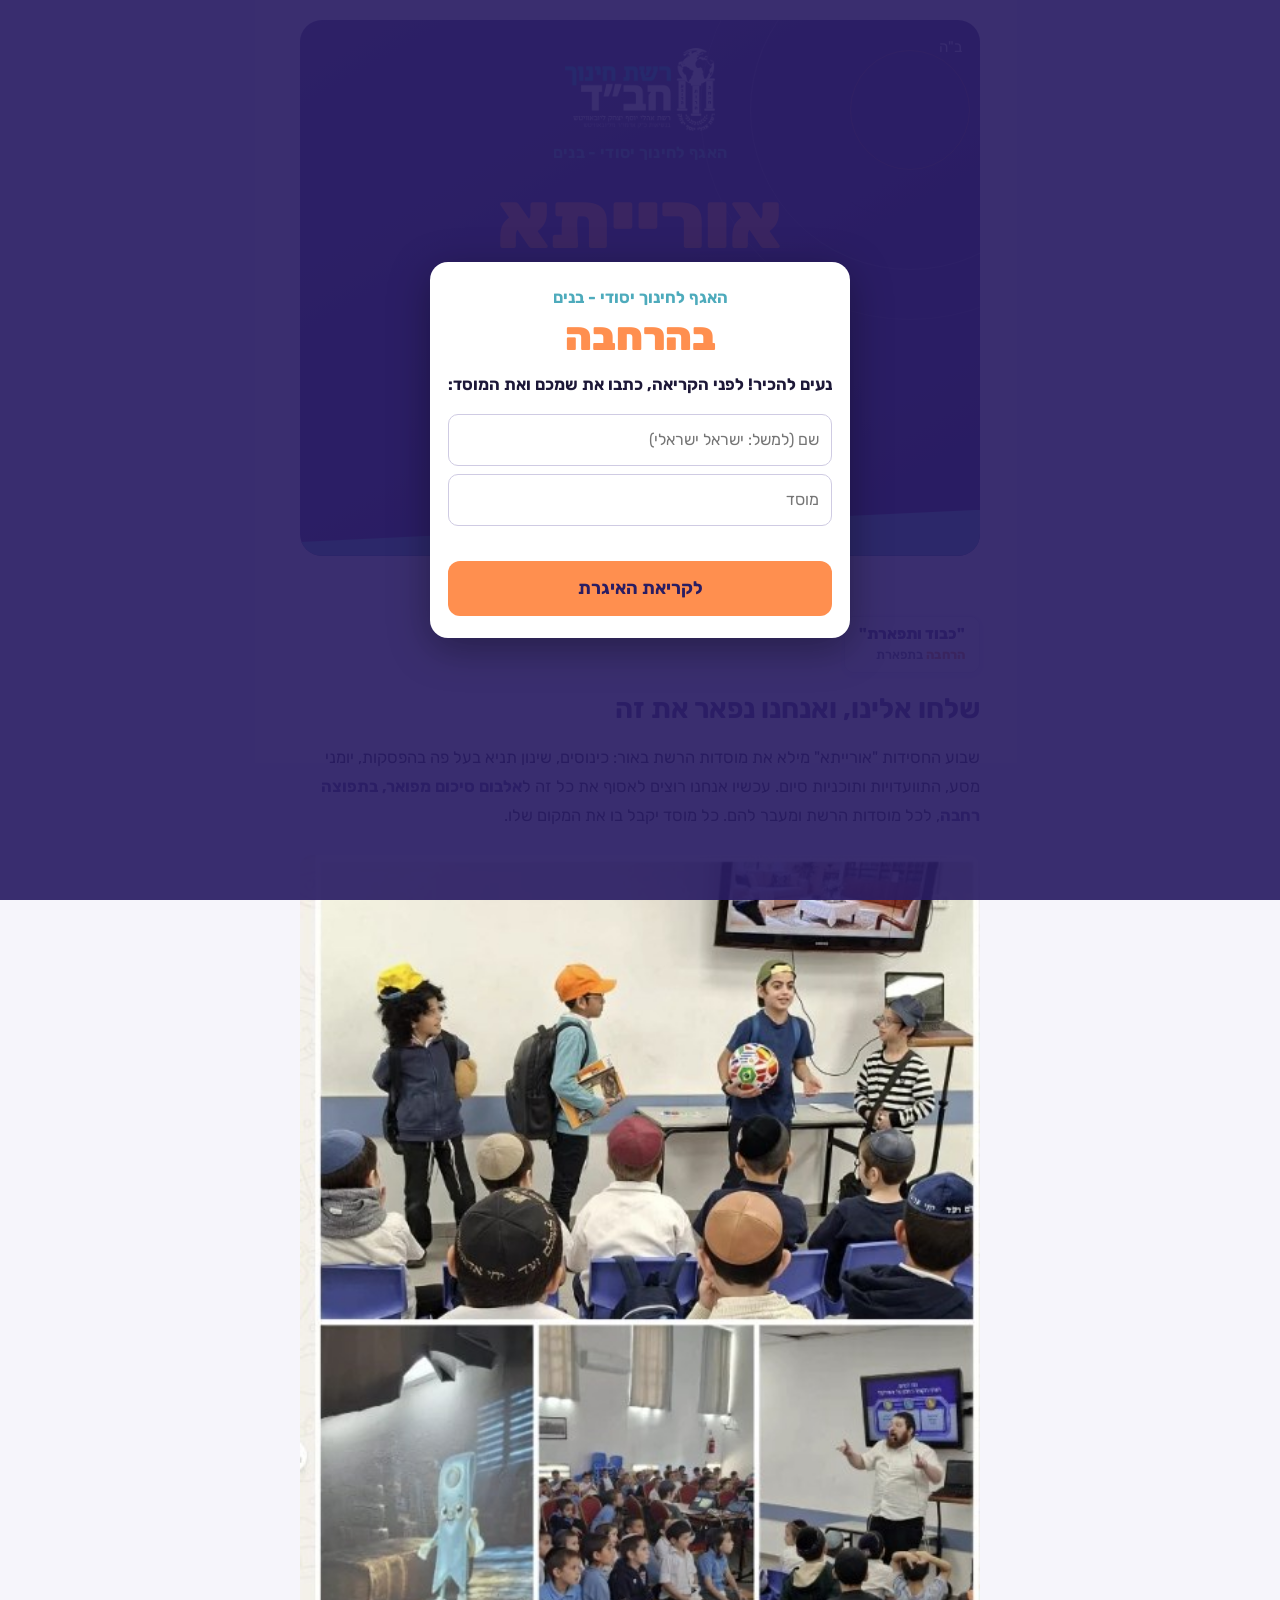
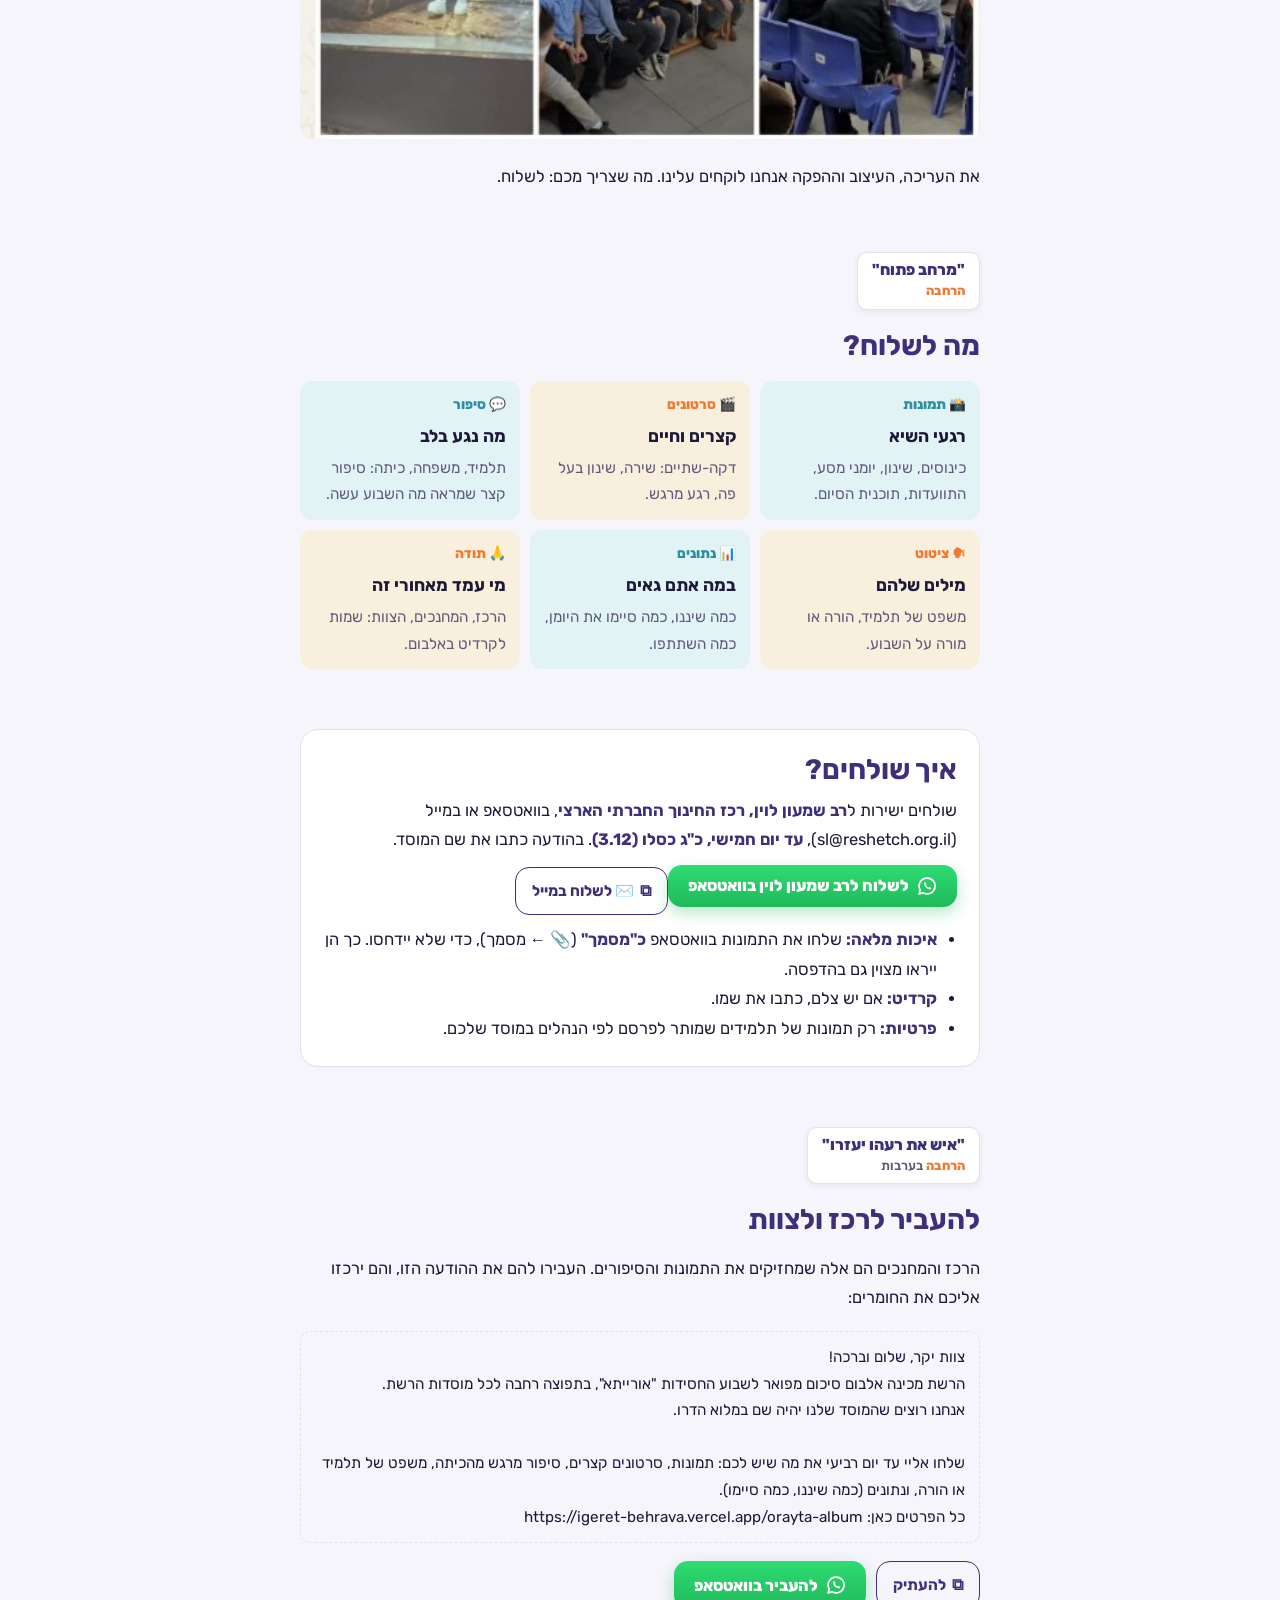
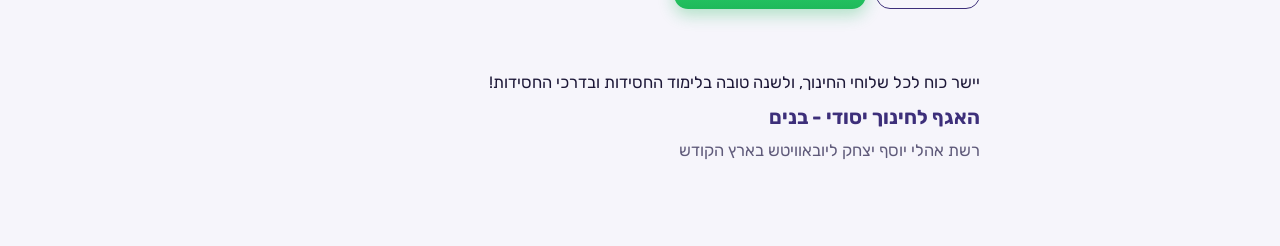
==== commit c19cadbd: "Orayta album: email button to Rabbi Shimon Levin Co-Authored-By: Claude Opus 5.5 <noreply@anthropic." ====
--- a/orayta-album/index.html
+++ b/orayta-album/index.html
@@ -258,8 +258,8 @@
 
   <section class="panel" data-track="איך שולחים" style="gap:10px">
     <h2 style="margin:0">איך שולחים?</h2>
-    <p style="margin:0">שולחים ישירות ל<strong>רב שמעון לוין, רכז החינוך החברתי הארצי</strong>, בוואטסאפ, <strong>עד יום חמישי, כ"ג כסלו (3.12)</strong>. בהודעה כתבו את שם המוסד.</p>
-    <div><a class="wabtn" data-link="אלבום: וואטסאפ" href="https://wa.me/972524714460?text=%D7%A9%D7%9C%D7%95%D7%9D%20%D7%94%D7%A8%D7%91%20%D7%A9%D7%9E%D7%A2%D7%95%D7%9F%2C%0A%D7%9C%D7%90%D7%9C%D7%91%D7%95%D7%9D%20%22%D7%90%D7%95%D7%A8%D7%99%D7%99%D7%AA%D7%90%22%0A%D7%9E%D7%95%D7%A1%D7%93%3A%20%0A%D7%A9%D7%9D%3A%20%0A%D7%9E%D7%94%20%D7%90%D7%A0%D7%99%20%D7%A9%D7%95%D7%9C%D7%97%20%28%D7%AA%D7%9E%D7%95%D7%A0%D7%95%D7%AA%20/%20%D7%A1%D7%A8%D7%98%D7%95%D7%9F%20/%20%D7%A1%D7%99%D7%A4%D7%95%D7%A8%20/%20%D7%A0%D7%AA%D7%95%D7%A0%D7%99%D7%9D%29%3A%20%0A" target="_blank" rel="noopener">לשלוח לרב שמעון לוין בוואטסאפ</a></div>
+    <p style="margin:0">שולחים ישירות ל<strong>רב שמעון לוין, רכז החינוך החברתי הארצי</strong>, בוואטסאפ או במייל (sl@reshetch.org.il), <strong>עד יום חמישי, כ"ג כסלו (3.12)</strong>. בהודעה כתבו את שם המוסד.</p>
+    <div><a class="wabtn" data-link="אלבום: וואטסאפ" href="https://wa.me/972524714460?text=%D7%A9%D7%9C%D7%95%D7%9D%20%D7%94%D7%A8%D7%91%20%D7%A9%D7%9E%D7%A2%D7%95%D7%9F%2C%0A%D7%9C%D7%90%D7%9C%D7%91%D7%95%D7%9D%20%22%D7%90%D7%95%D7%A8%D7%99%D7%99%D7%AA%D7%90%22%0A%D7%9E%D7%95%D7%A1%D7%93%3A%20%0A%D7%A9%D7%9D%3A%20%0A%D7%9E%D7%94%20%D7%90%D7%A0%D7%99%20%D7%A9%D7%95%D7%9C%D7%97%20%28%D7%AA%D7%9E%D7%95%D7%A0%D7%95%D7%AA%20/%20%D7%A1%D7%A8%D7%98%D7%95%D7%9F%20/%20%D7%A1%D7%99%D7%A4%D7%95%D7%A8%20/%20%D7%A0%D7%AA%D7%95%D7%A0%D7%99%D7%9D%29%3A%20%0A" target="_blank" rel="noopener">לשלוח לרב שמעון לוין בוואטסאפ</a><a class="cpbtn" data-link="אלבום: מייל" href="mailto:sl@reshetch.org.il?subject=%D7%9C%D7%90%D7%9C%D7%91%D7%95%D7%9D%20%22%D7%90%D7%95%D7%A8%D7%99%D7%99%D7%AA%D7%90%22%20%E2%80%93%20%D7%9E%D7%95%D7%A1%D7%93%3A%20&amp;body=%D7%A9%D7%9C%D7%95%D7%9D%20%D7%94%D7%A8%D7%91%20%D7%A9%D7%9E%D7%A2%D7%95%D7%9F%2C%0A%D7%9E%D7%A6%D7%95%D7%A8%D7%A4%D7%99%D7%9D%20%D7%97%D7%95%D7%9E%D7%A8%D7%99%D7%9D%20%D7%9C%D7%90%D7%9C%D7%91%D7%95%D7%9D%20%22%D7%90%D7%95%D7%A8%D7%99%D7%99%D7%AA%D7%90%22.%0A%D7%9E%D7%95%D7%A1%D7%93%3A%20%0A%D7%A9%D7%9D%3A%20%0A" style="text-decoration:none">✉️ לשלוח במייל</a></div>
     <ul style="margin:0;padding-inline-start:20px;line-height:1.8">
       <li><strong>איכות מלאה:</strong> שלחו את התמונות בוואטסאפ <strong>כ"מסמך"</strong> (📎 ← מסמך), כדי שלא יידחסו. כך הן ייראו מצוין גם בהדפסה.</li>
       <li><strong>קרדיט:</strong> אם יש צלם, כתבו את שמו.</li>
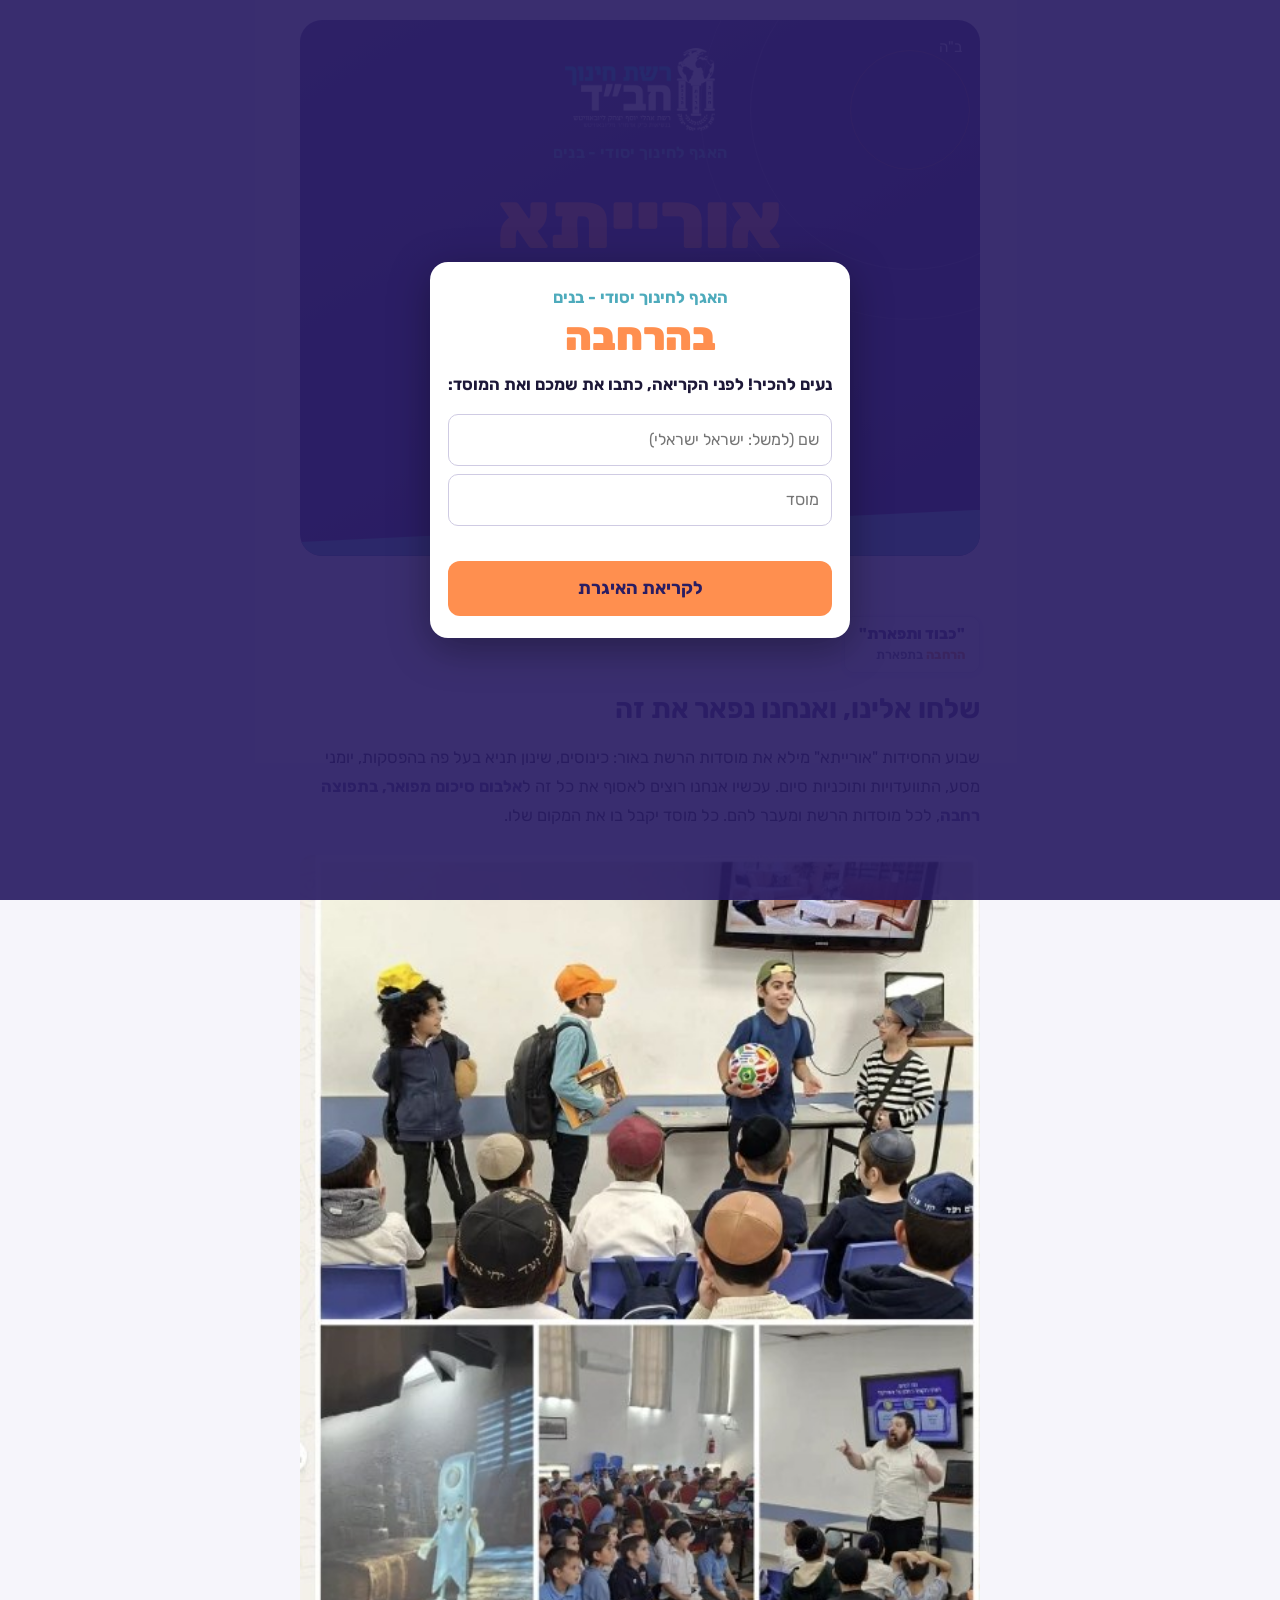
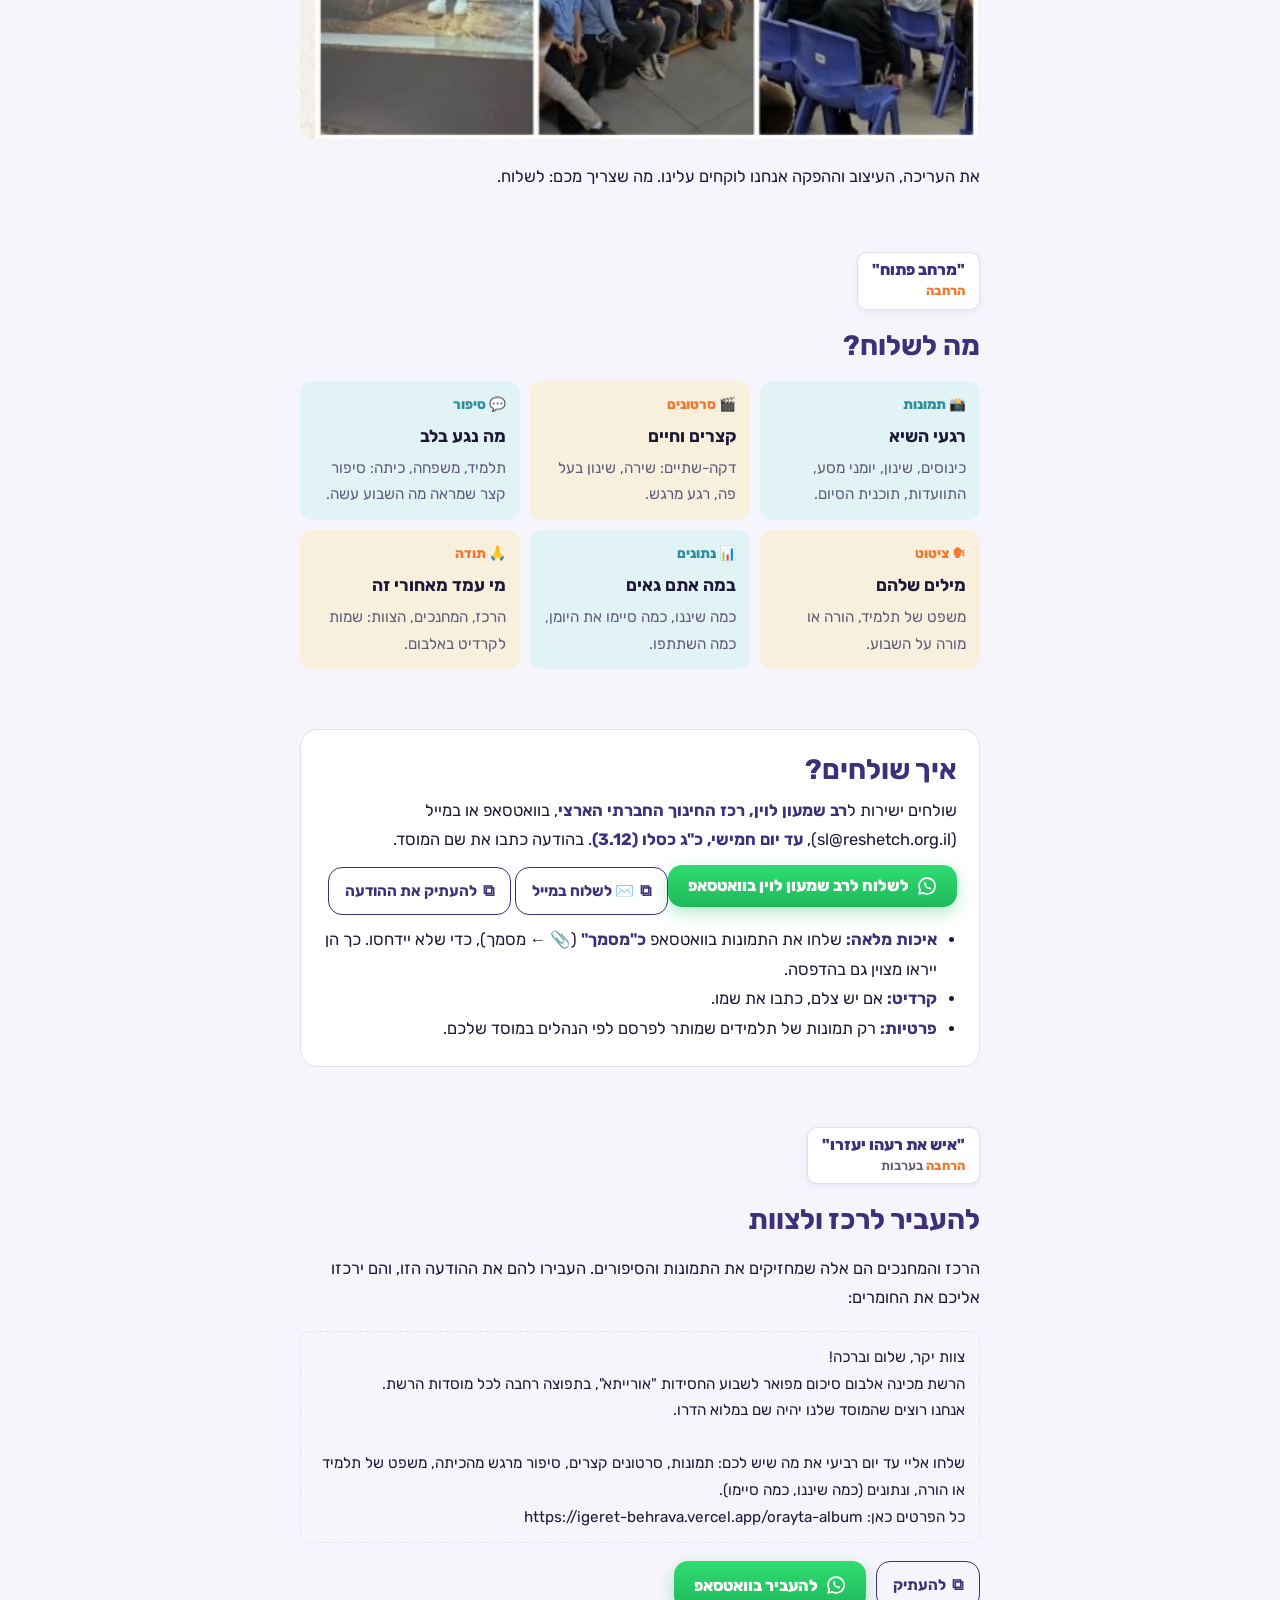
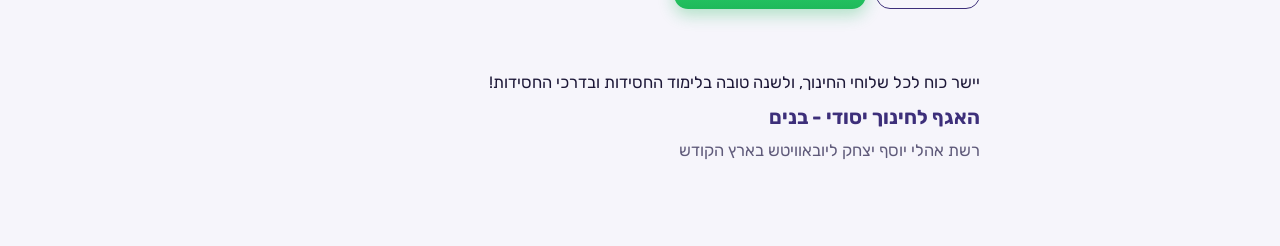
==== commit a29950f4: "WhatsApp buttons: WhatsApp Web on a computer (one tab, no app prompt), the app on a phone; copy-the-" ====
--- a/orayta-album/index.html
+++ b/orayta-album/index.html
@@ -259,7 +259,12 @@
   <section class="panel" data-track="איך שולחים" style="gap:10px">
     <h2 style="margin:0">איך שולחים?</h2>
     <p style="margin:0">שולחים ישירות ל<strong>רב שמעון לוין, רכז החינוך החברתי הארצי</strong>, בוואטסאפ או במייל (sl@reshetch.org.il), <strong>עד יום חמישי, כ"ג כסלו (3.12)</strong>. בהודעה כתבו את שם המוסד.</p>
-    <div><a class="wabtn" data-link="אלבום: וואטסאפ" href="https://wa.me/972524714460?text=%D7%A9%D7%9C%D7%95%D7%9D%20%D7%94%D7%A8%D7%91%20%D7%A9%D7%9E%D7%A2%D7%95%D7%9F%2C%0A%D7%9C%D7%90%D7%9C%D7%91%D7%95%D7%9D%20%22%D7%90%D7%95%D7%A8%D7%99%D7%99%D7%AA%D7%90%22%0A%D7%9E%D7%95%D7%A1%D7%93%3A%20%0A%D7%A9%D7%9D%3A%20%0A%D7%9E%D7%94%20%D7%90%D7%A0%D7%99%20%D7%A9%D7%95%D7%9C%D7%97%20%28%D7%AA%D7%9E%D7%95%D7%A0%D7%95%D7%AA%20/%20%D7%A1%D7%A8%D7%98%D7%95%D7%9F%20/%20%D7%A1%D7%99%D7%A4%D7%95%D7%A8%20/%20%D7%A0%D7%AA%D7%95%D7%A0%D7%99%D7%9D%29%3A%20%0A" target="_blank" rel="noopener">לשלוח לרב שמעון לוין בוואטסאפ</a><a class="cpbtn" data-link="אלבום: מייל" href="mailto:sl@reshetch.org.il?subject=%D7%9C%D7%90%D7%9C%D7%91%D7%95%D7%9D%20%22%D7%90%D7%95%D7%A8%D7%99%D7%99%D7%AA%D7%90%22%20%E2%80%93%20%D7%9E%D7%95%D7%A1%D7%93%3A%20&amp;body=%D7%A9%D7%9C%D7%95%D7%9D%20%D7%94%D7%A8%D7%91%20%D7%A9%D7%9E%D7%A2%D7%95%D7%9F%2C%0A%D7%9E%D7%A6%D7%95%D7%A8%D7%A4%D7%99%D7%9D%20%D7%97%D7%95%D7%9E%D7%A8%D7%99%D7%9D%20%D7%9C%D7%90%D7%9C%D7%91%D7%95%D7%9D%20%22%D7%90%D7%95%D7%A8%D7%99%D7%99%D7%AA%D7%90%22.%0A%D7%9E%D7%95%D7%A1%D7%93%3A%20%0A%D7%A9%D7%9D%3A%20%0A" style="text-decoration:none">✉️ לשלוח במייל</a></div>
+    <div><a class="wabtn" data-link="אלבום: וואטסאפ" href="https://wa.me/972524714460?text=%D7%A9%D7%9C%D7%95%D7%9D%20%D7%94%D7%A8%D7%91%20%D7%A9%D7%9E%D7%A2%D7%95%D7%9F%2C%0A%D7%9C%D7%90%D7%9C%D7%91%D7%95%D7%9D%20%22%D7%90%D7%95%D7%A8%D7%99%D7%99%D7%AA%D7%90%22%0A%D7%9E%D7%95%D7%A1%D7%93%3A%20%0A%D7%A9%D7%9D%3A%20%0A%D7%9E%D7%94%20%D7%90%D7%A0%D7%99%20%D7%A9%D7%95%D7%9C%D7%97%20%28%D7%AA%D7%9E%D7%95%D7%A0%D7%95%D7%AA%20/%20%D7%A1%D7%A8%D7%98%D7%95%D7%9F%20/%20%D7%A1%D7%99%D7%A4%D7%95%D7%A8%20/%20%D7%A0%D7%AA%D7%95%D7%A0%D7%99%D7%9D%29%3A%20%0A" target="_blank" rel="noopener">לשלוח לרב שמעון לוין בוואטסאפ</a><a class="cpbtn" data-link="אלבום: מייל" href="mailto:sl@reshetch.org.il?subject=%D7%9C%D7%90%D7%9C%D7%91%D7%95%D7%9D%20%22%D7%90%D7%95%D7%A8%D7%99%D7%99%D7%AA%D7%90%22%20%E2%80%93%20%D7%9E%D7%95%D7%A1%D7%93%3A%20&amp;body=%D7%A9%D7%9C%D7%95%D7%9D%20%D7%94%D7%A8%D7%91%20%D7%A9%D7%9E%D7%A2%D7%95%D7%9F%2C%0A%D7%9E%D7%A6%D7%95%D7%A8%D7%A4%D7%99%D7%9D%20%D7%97%D7%95%D7%9E%D7%A8%D7%99%D7%9D%20%D7%9C%D7%90%D7%9C%D7%91%D7%95%D7%9D%20%22%D7%90%D7%95%D7%A8%D7%99%D7%99%D7%AA%D7%90%22.%0A%D7%9E%D7%95%D7%A1%D7%93%3A%20%0A%D7%A9%D7%9D%3A%20%0A" style="text-decoration:none">✉️ לשלוח במייל</a> <button type="button" class="cpbtn" data-copytext="שלום הרב שמעון,
+לאלבום &quot;אורייתא&quot;
+מוסד: 
+שם: 
+מה אני שולח (תמונות / סרטון / סיפור / נתונים): 
+" data-what="אלבום">להעתיק את ההודעה</button></div>
     <ul style="margin:0;padding-inline-start:20px;line-height:1.8">
       <li><strong>איכות מלאה:</strong> שלחו את התמונות בוואטסאפ <strong>כ"מסמך"</strong> (📎 ← מסמך), כדי שלא יידחסו. כך הן ייראו מצוין גם בהדפסה.</li>
       <li><strong>קרדיט:</strong> אם יש צלם, כתבו את שמו.</li>
@@ -296,6 +301,34 @@
     T("העביר הודעה","אלבום: העתקה");
   }) });
 })();
+</script>
+<script>
+/* WhatsApp buttons: on a computer go straight to WhatsApp Web (no "open the app?" page),
+   always in the same tab; on a phone keep wa.me, which opens the WhatsApp app directly. */
+(function(){
+  var mobile=/Android|iPhone|iPad|iPod|Mobile/i.test(navigator.userAgent);
+  function toWeb(href){
+    var m=String(href).match(/^https:\/\/wa\.me\/(\d*)\/?\?text=(.*)$/);
+    if(!m) return null;
+    return "https://web.whatsapp.com/send?"+(m[1]?"phone="+m[1]+"&":"")+"text="+m[2];
+  }
+  document.addEventListener("click",function(e){
+    var a=e.target.closest&&e.target.closest('a[href^="https://wa.me/"]');
+    if(!a||mobile) return;
+    var w=toWeb(a.getAttribute("href")); if(!w) return;
+    a.setAttribute("href",w); a.setAttribute("target","wa-web");
+  });  // bubble phase: runs after the button's own handler has set the final message
+  // "copy the message" buttons
+  document.addEventListener("click",function(e){
+    var b=e.target.closest&&e.target.closest("button[data-copytext]"); if(!b) return;
+    var t=b.getAttribute("data-copytext");
+    function fallback(){ var ta=document.createElement("textarea"); ta.value=t; ta.style.position="fixed"; ta.style.opacity="0"; document.body.appendChild(ta); ta.select();
+      var ok=false; try{ ok=document.execCommand("copy"); }catch(_){} ta.remove(); b.textContent=ok?"הועתק ✓":"לא הועתק"; }
+    if(navigator.clipboard&&window.isSecureContext) navigator.clipboard.writeText(t).then(function(){b.textContent="הועתק ✓"},fallback); else fallback();
+    if(window.__track) window.__track("העביר הודעה",(b.getAttribute("data-what")||"")+" (העתקה)");
+  });
+})();
+
 </script>
 <script>
 /* Silent tracking: every open, click and answer goes to the Apps Script log.
